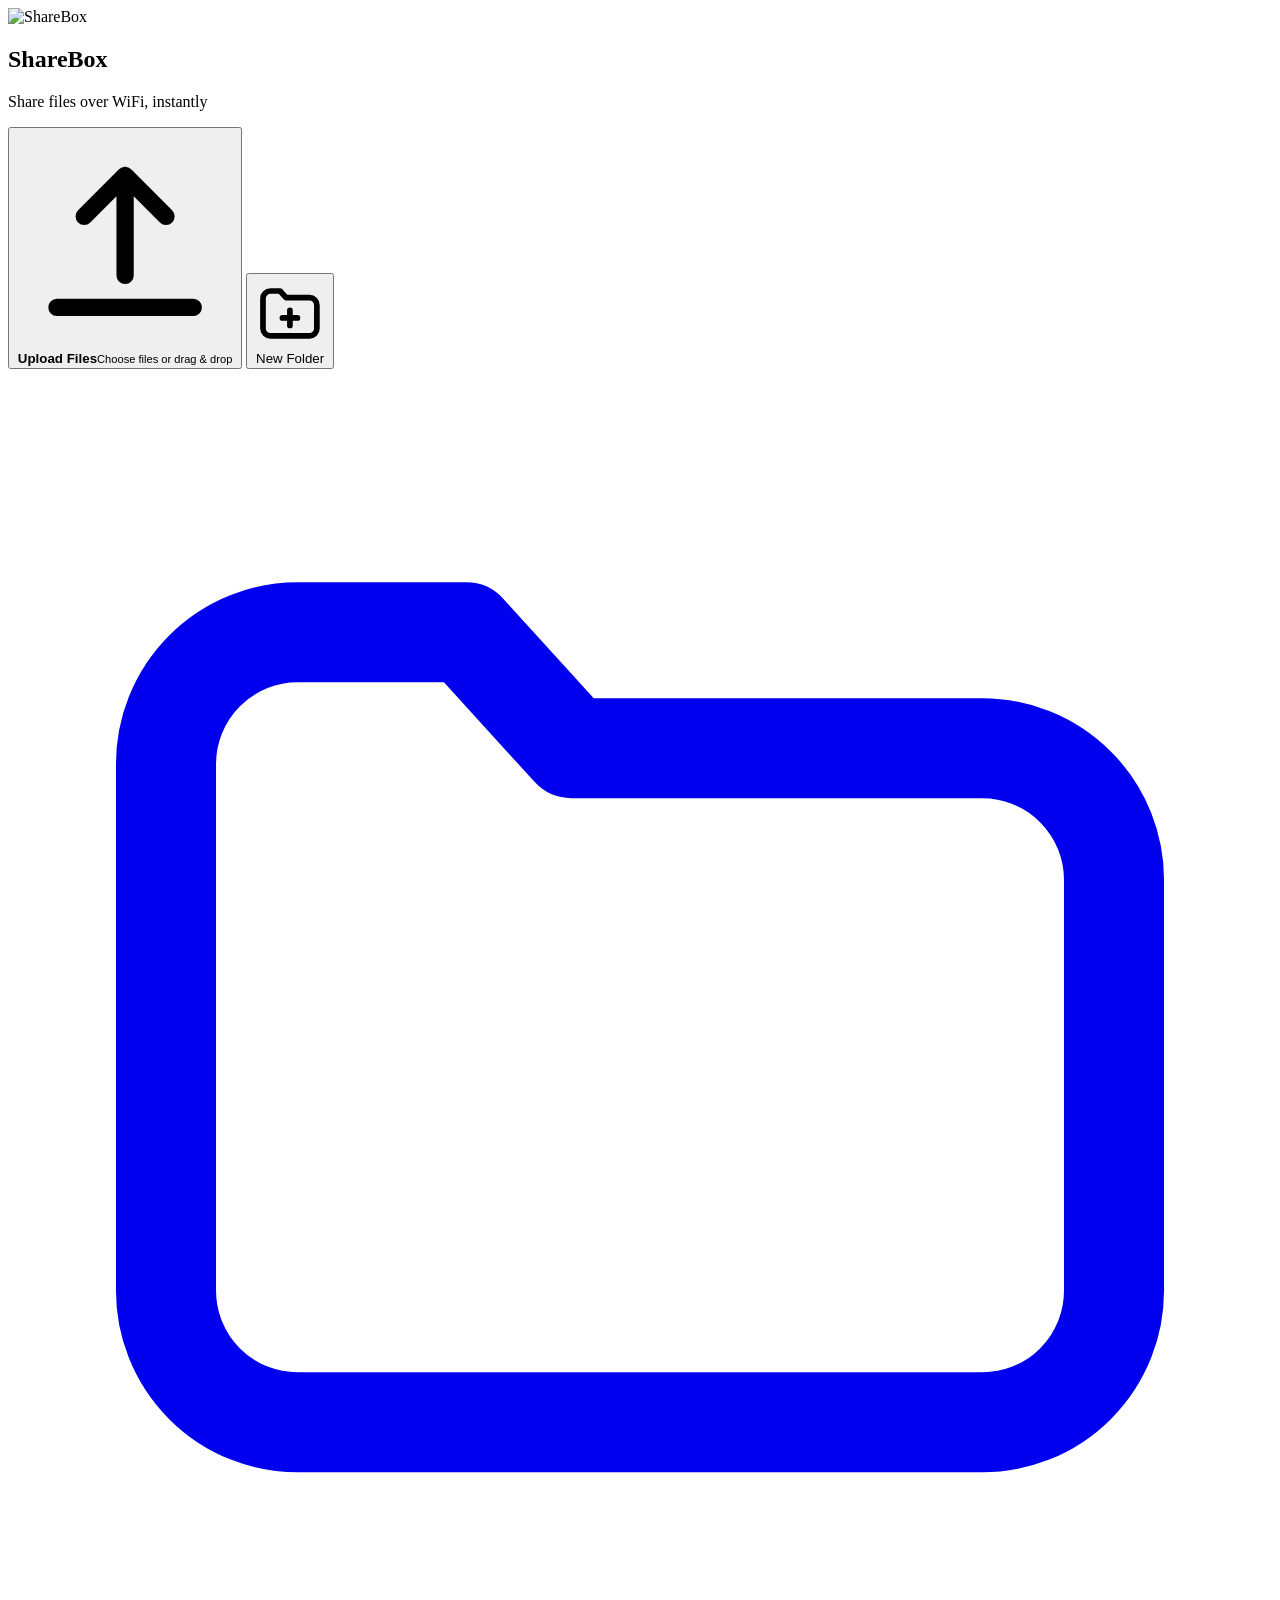
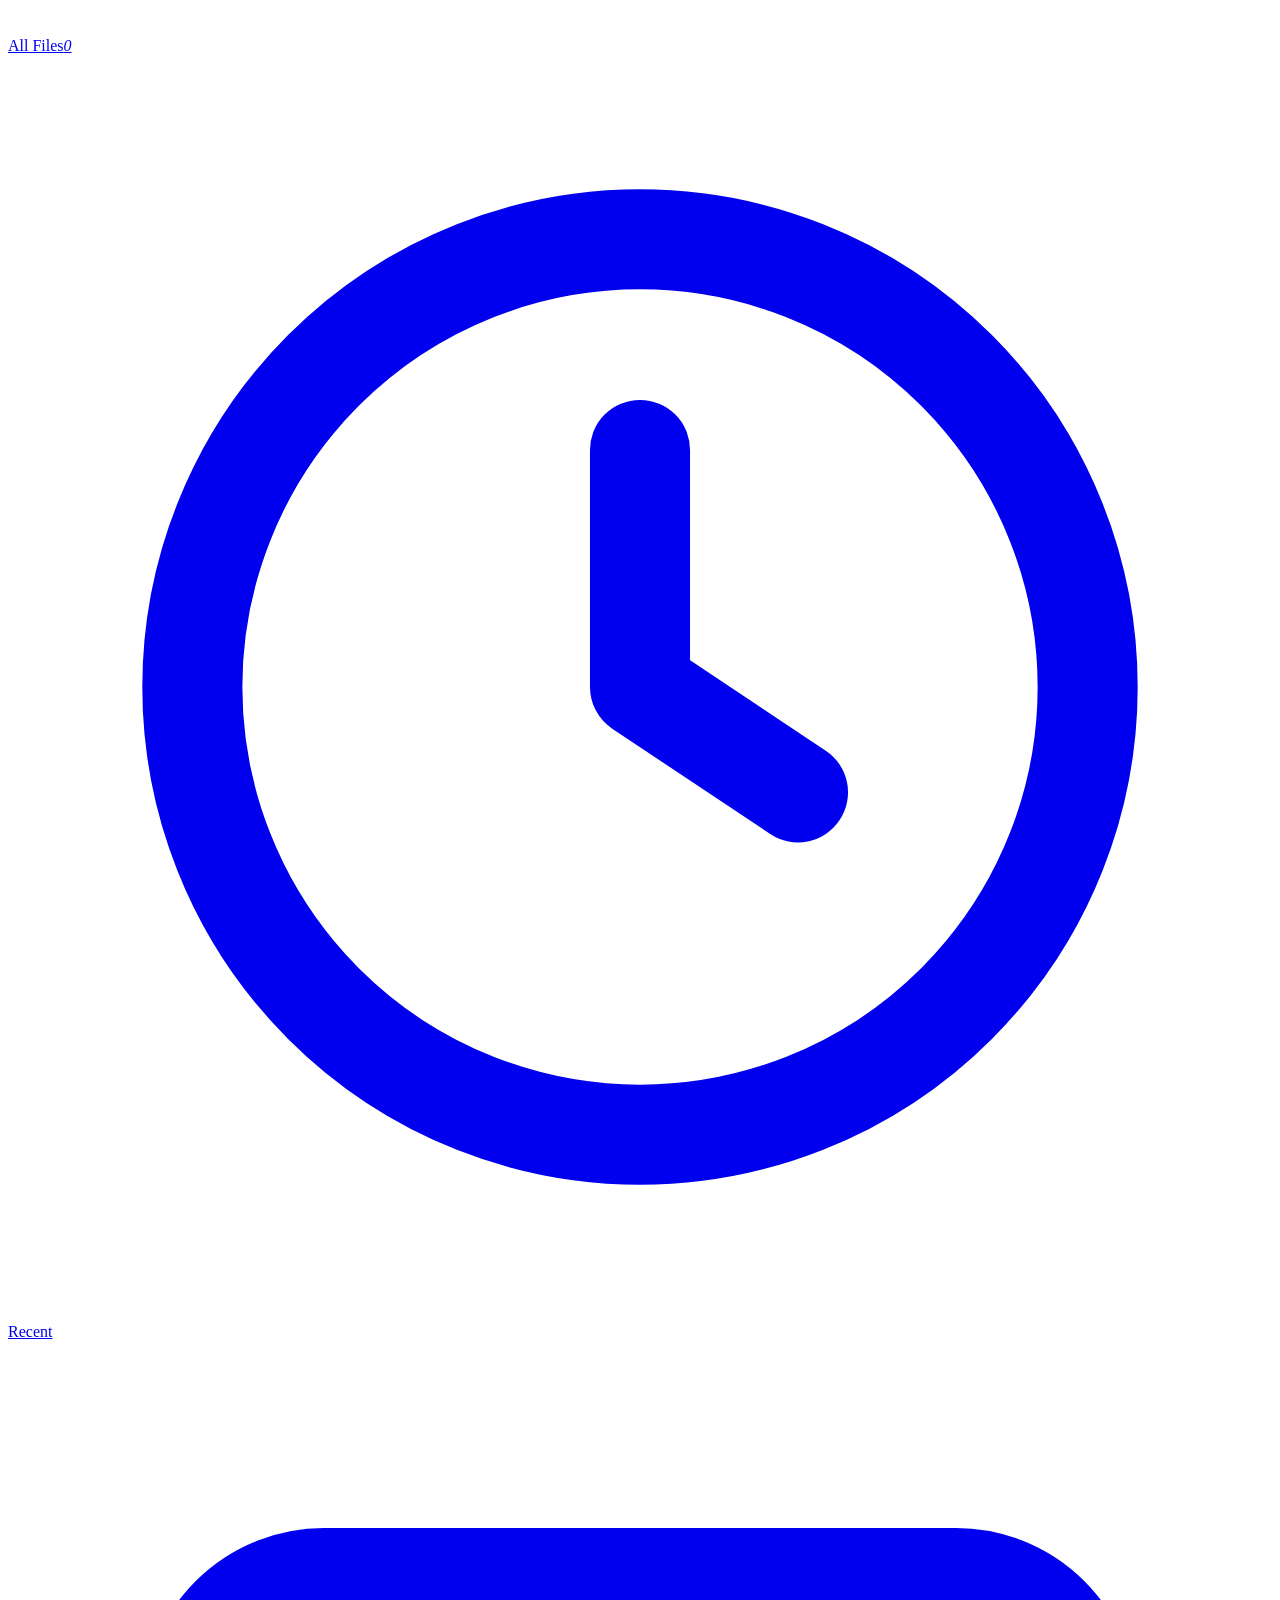
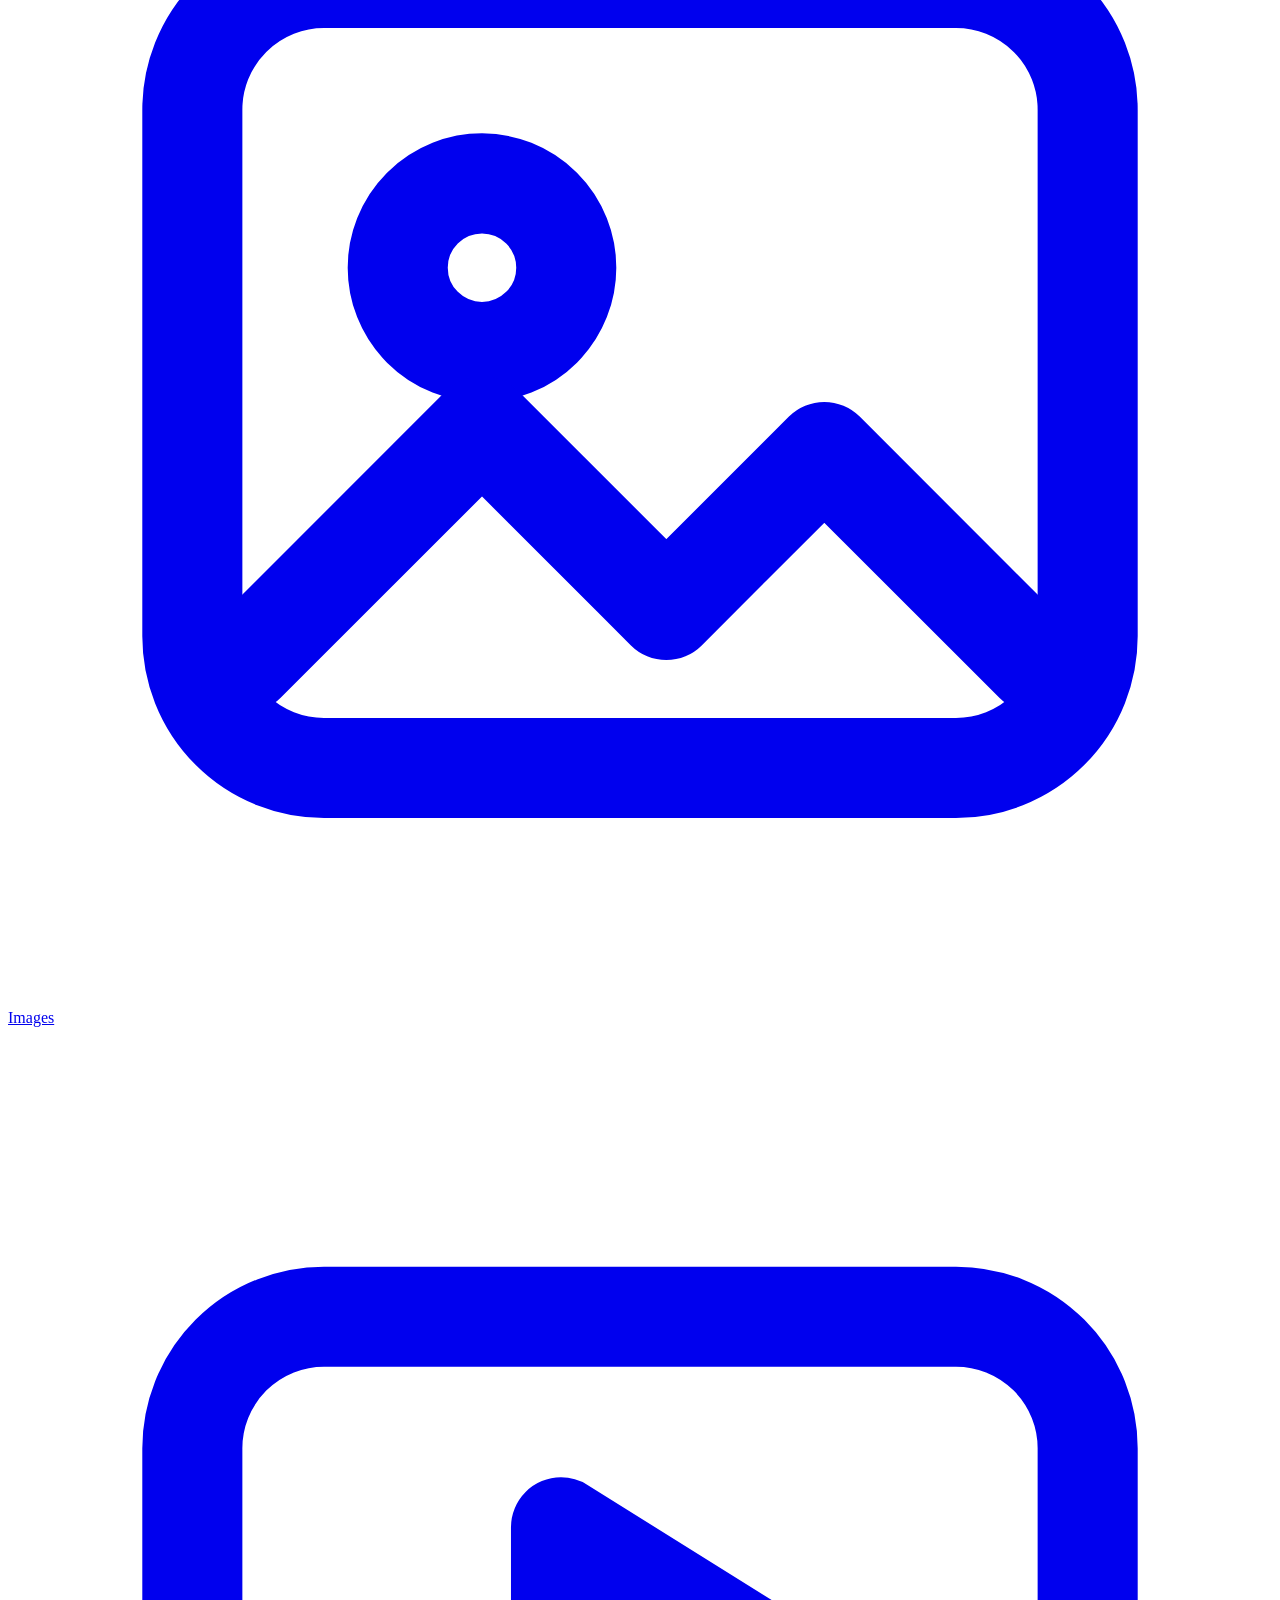
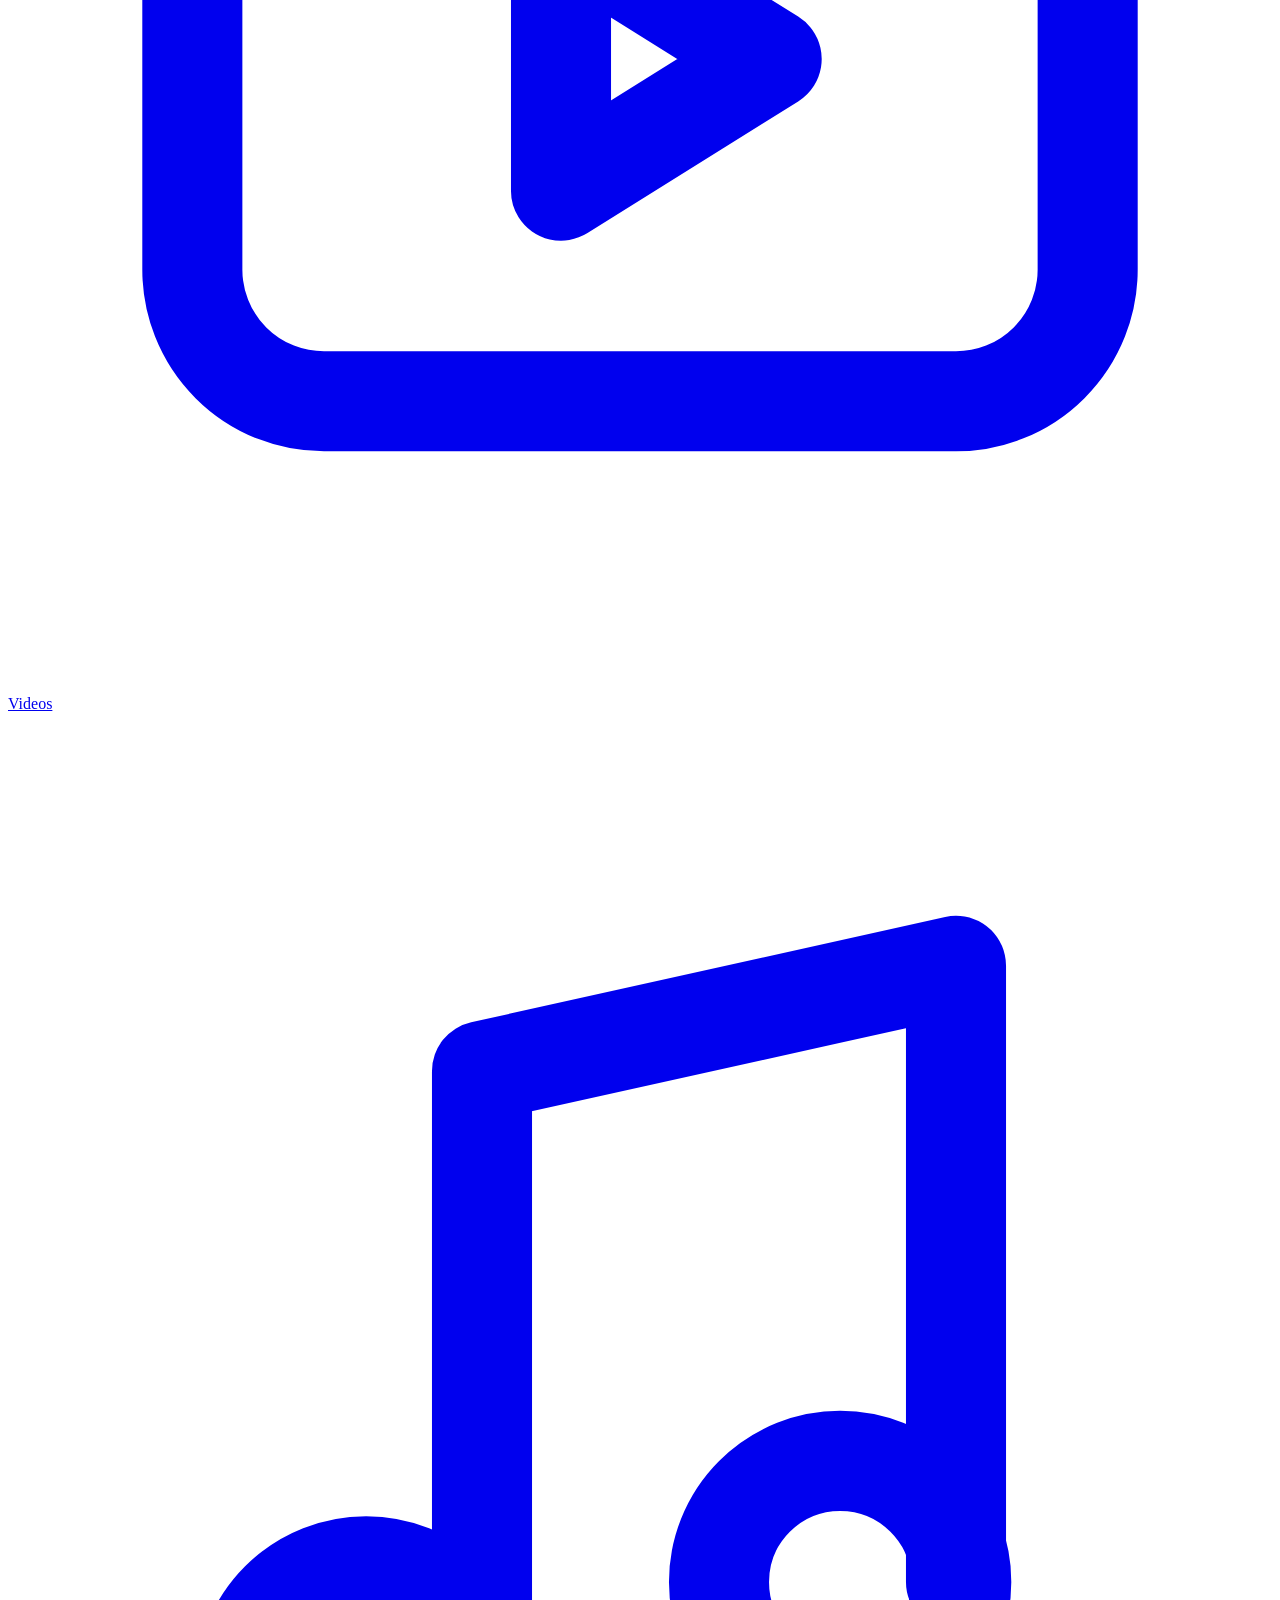
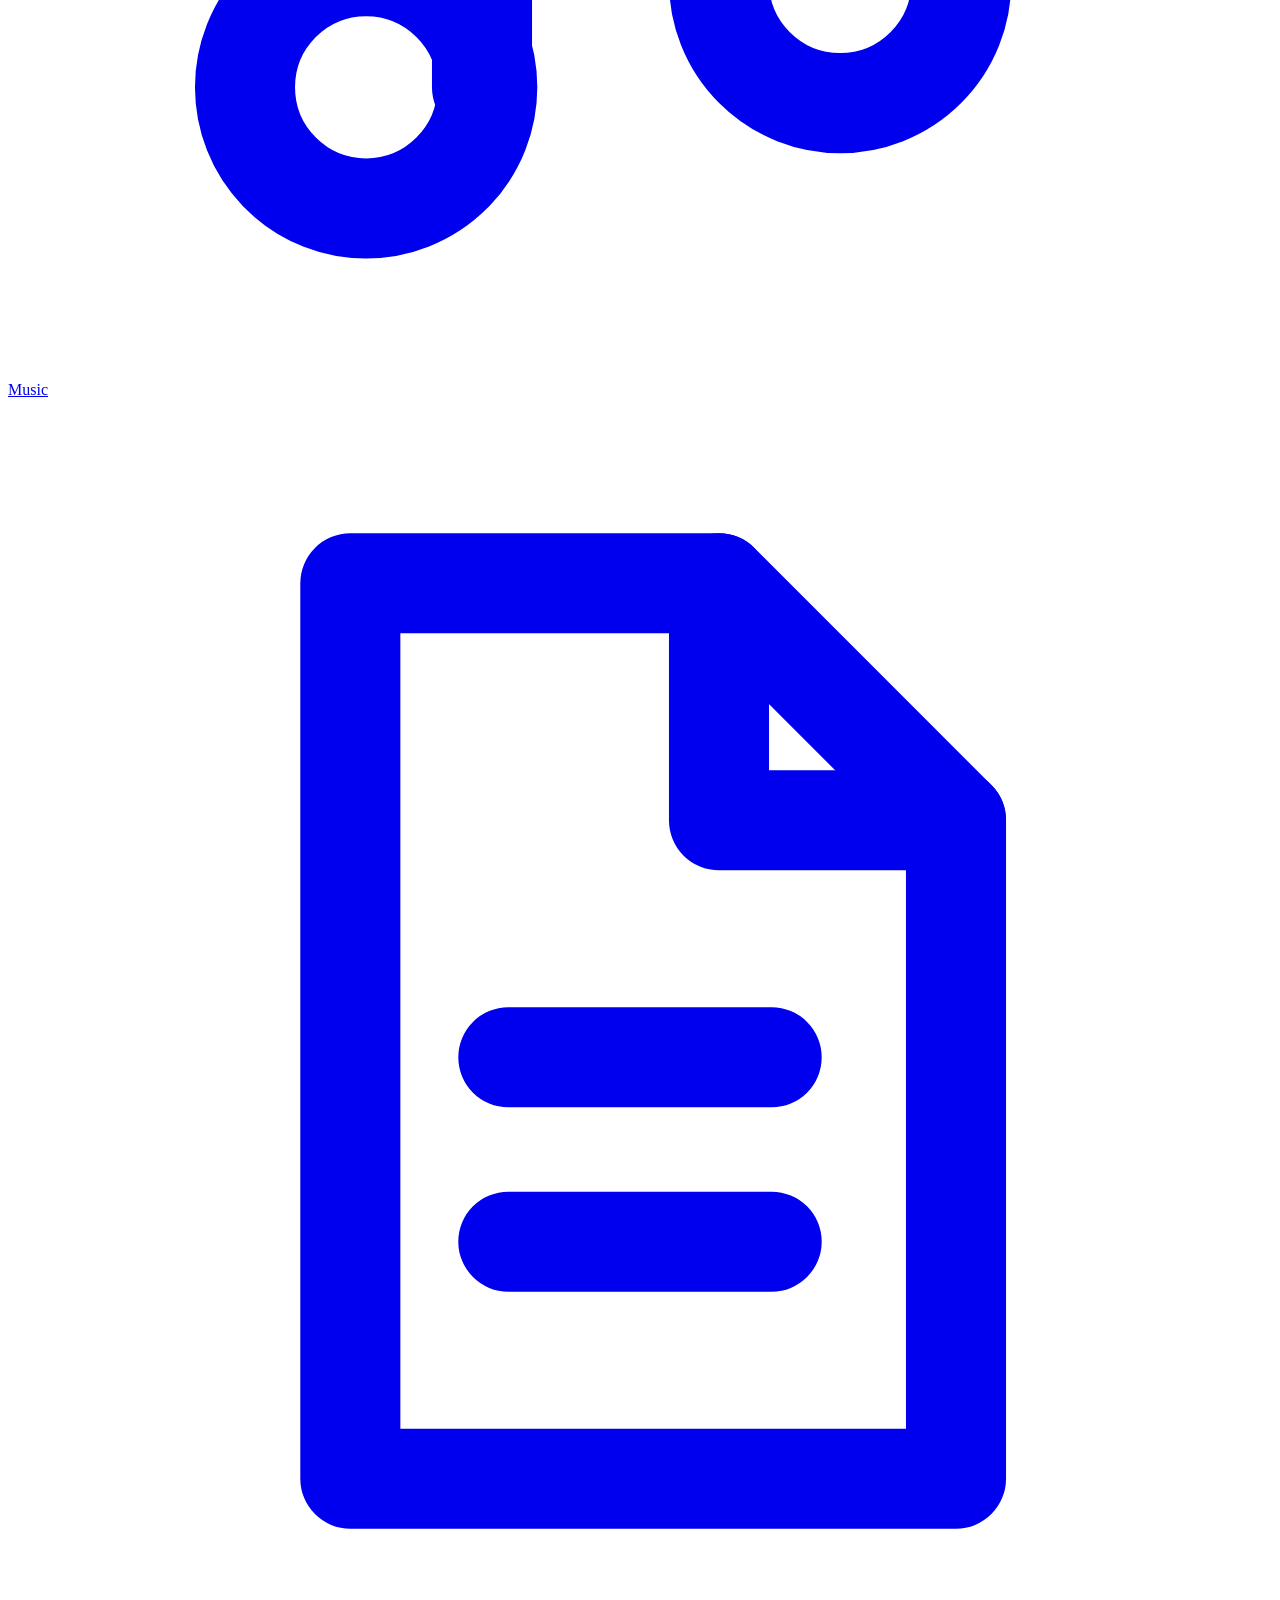
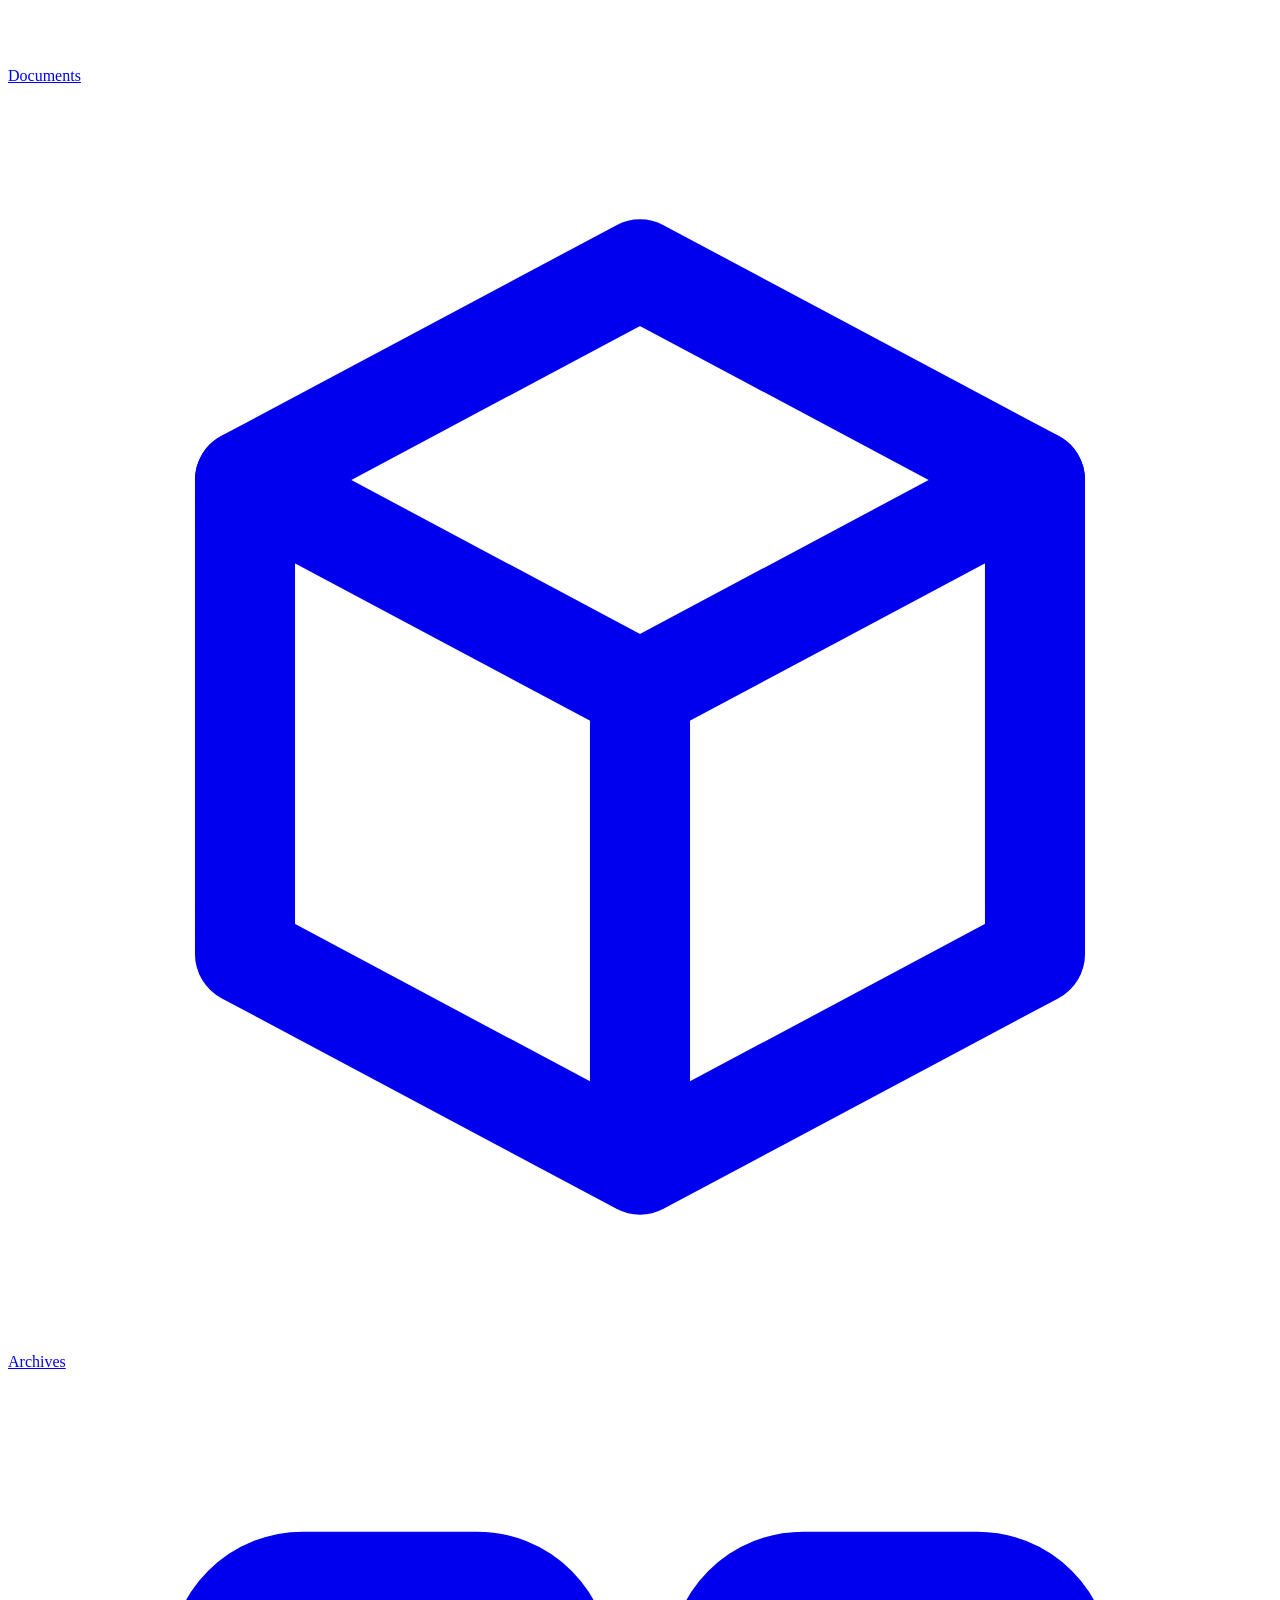
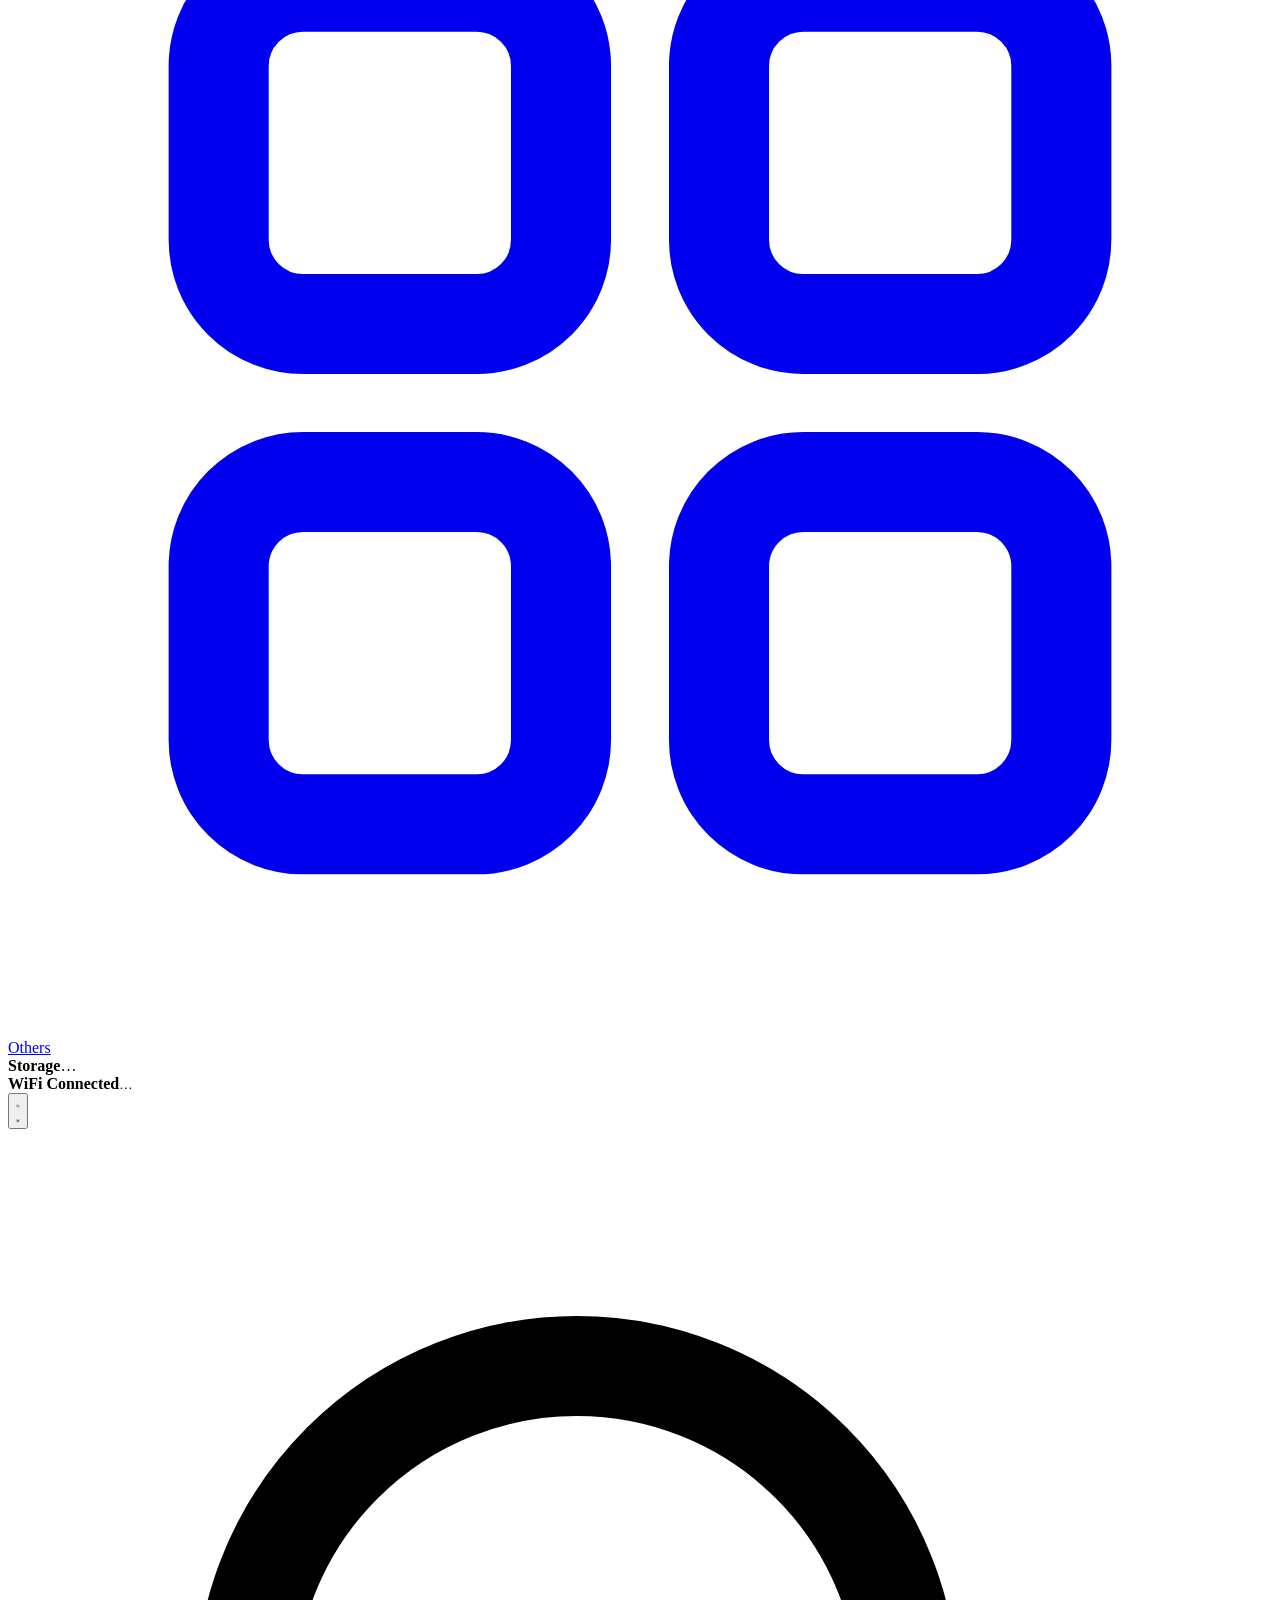
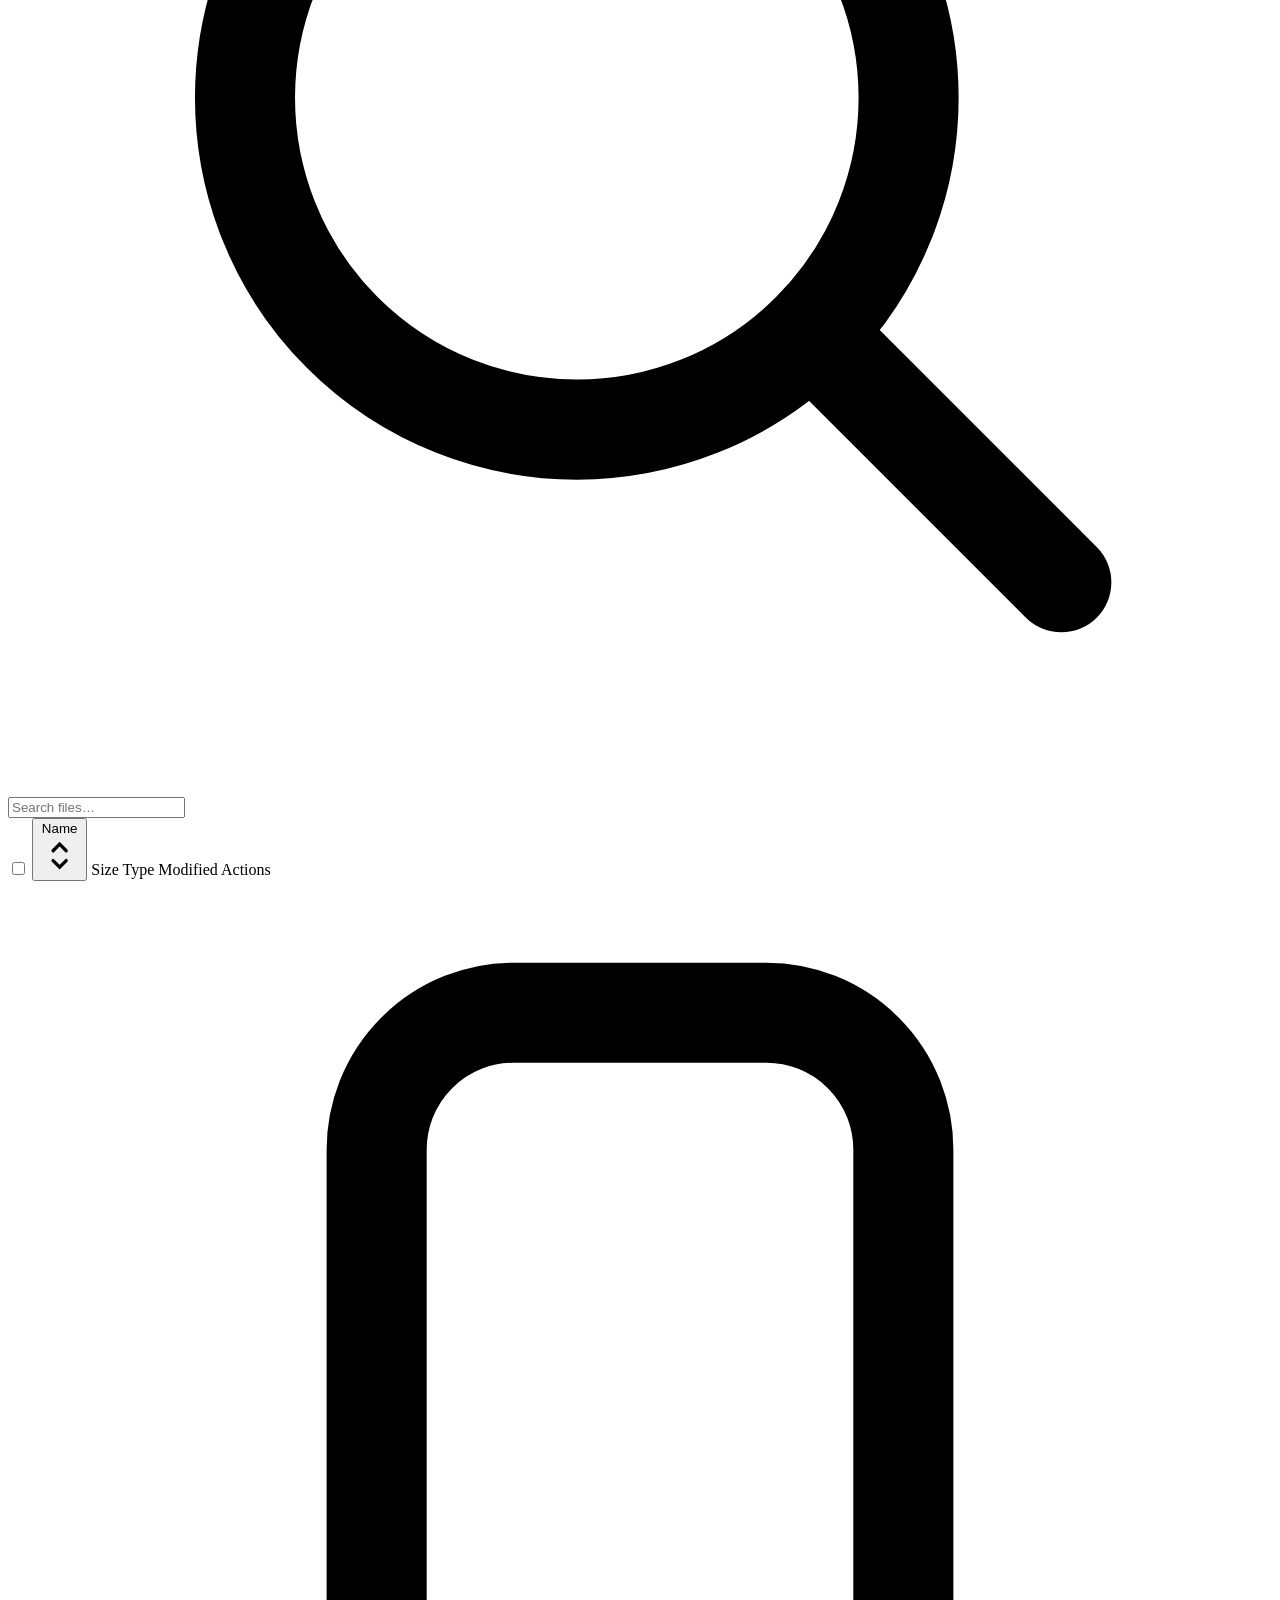
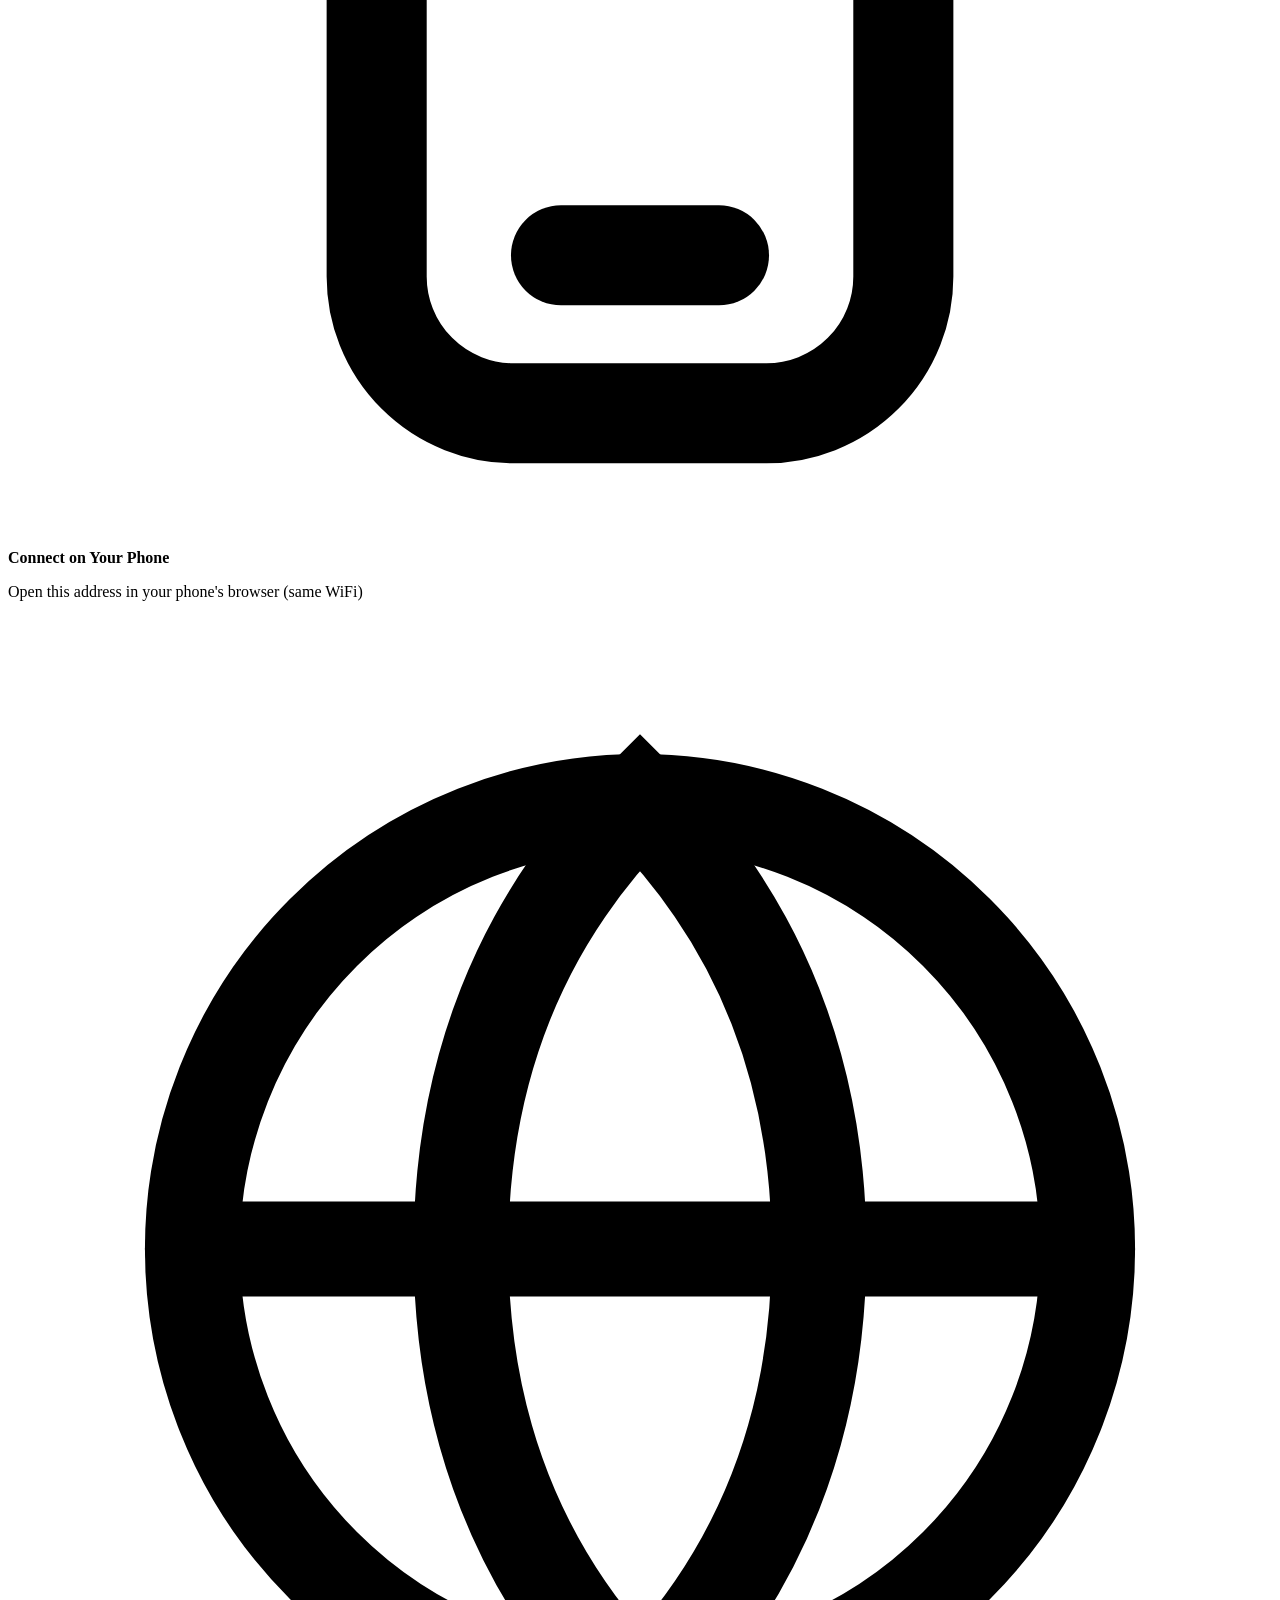
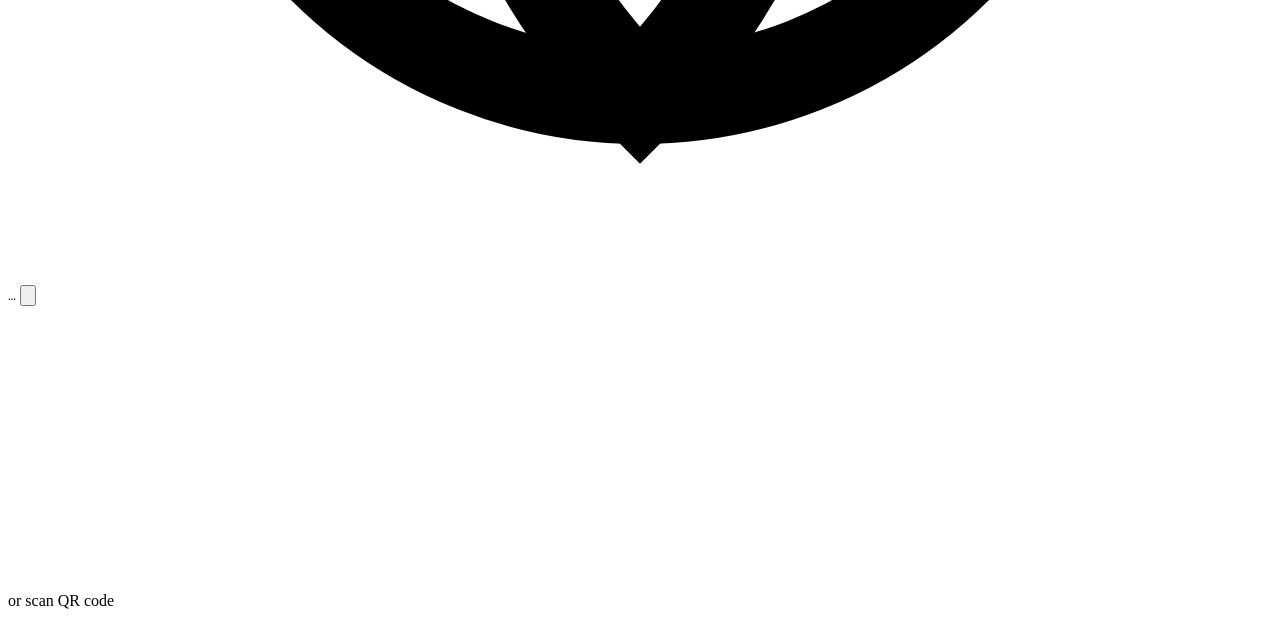
==== app/src/main/assets/web/index.html @ 20e407ed "ShareBox: LAN file transfer app for Android with a browser file manager Android app (Kotlin on the p" ====
<!doctype html>
<html lang="en">
<head>
<meta charset="utf-8">
<meta name="viewport" content="width=device-width, initial-scale=1, viewport-fit=cover">
<meta name="theme-color" content="#3B6BFF">
<link rel="icon" type="image/png" href="/icon.png">
<title>ShareBox</title>
<link rel="stylesheet" href="/style.css">
</head>
<body>
<div class="app">

  <!-- ============ SIDEBAR ============ -->
  <aside class="sidebar">
    <div class="brand">
      <span class="logo"><img src="/icon.png" alt="ShareBox"></span>
      <div class="brand-txt">
        <h1>ShareBox</h1>
        <p>Share files over WiFi, instantly</p>
      </div>
    </div>

    <div class="side-actions">
      <button class="upload-btn" id="btnUpload">
        <svg viewBox="0 0 24 24" fill="none" stroke="currentColor" stroke-width="1.9" stroke-linecap="round" stroke-linejoin="round">
          <path d="M12 16V5m0 0L7.5 9.5M12 5l4.5 4.5M4.5 19.5h15"/>
        </svg>
        <span class="utxt"><b>Upload Files</b><small>Choose files or drag &amp; drop</small></span>
      </button>

      <button class="ghost-btn" id="btnNewFolder">
        <svg viewBox="0 0 24 24" fill="none" stroke="currentColor" stroke-width="1.9" stroke-linecap="round" stroke-linejoin="round">
          <path d="M3 7.5A2.5 2.5 0 015.5 5h3.2l2 2.2h7.8A2.5 2.5 0 0121 9.7v7.8a2.5 2.5 0 01-2.5 2.5h-13A2.5 2.5 0 013 17.5z"/>
          <path d="M12 11.5v5m-2.5-2.5h5"/>
        </svg>
        New Folder
      </button>
    </div>

    <nav class="nav" id="nav">
      <a href="#" data-nav="all" class="active">
        <svg viewBox="0 0 24 24" fill="none" stroke="currentColor" stroke-width="1.9" stroke-linecap="round" stroke-linejoin="round"><path d="M3 7.5A2.5 2.5 0 015.5 5h3.2l2 2.2h7.8A2.5 2.5 0 0121 9.7v7.8a2.5 2.5 0 01-2.5 2.5h-13A2.5 2.5 0 013 17.5z"/></svg>
        <span>All Files</span><em id="cntAll">0</em>
      </a>
      <a href="#" data-nav="recent">
        <svg viewBox="0 0 24 24" fill="none" stroke="currentColor" stroke-width="1.9" stroke-linecap="round" stroke-linejoin="round"><circle cx="12" cy="12" r="8.5"/><path d="M12 7.5V12l3 2"/></svg>
        <span>Recent</span>
      </a>
      <a href="#" data-nav="images">
        <svg viewBox="0 0 24 24" fill="none" stroke="currentColor" stroke-width="1.9" stroke-linecap="round" stroke-linejoin="round"><rect x="3.5" y="4.5" width="17" height="15" rx="2.5"/><circle cx="9" cy="10" r="1.6"/><path d="M4.5 17.5l4.5-4.5 3.5 3.5 3-3 4 4"/></svg>
        <span>Images</span>
      </a>
      <a href="#" data-nav="videos">
        <svg viewBox="0 0 24 24" fill="none" stroke="currentColor" stroke-width="1.9" stroke-linecap="round" stroke-linejoin="round"><rect x="3.5" y="5.5" width="17" height="13" rx="2.5"/><path d="M10.5 9.5l4 2.5-4 2.5z"/></svg>
        <span>Videos</span>
      </a>
      <a href="#" data-nav="music">
        <svg viewBox="0 0 24 24" fill="none" stroke="currentColor" stroke-width="1.9" stroke-linecap="round" stroke-linejoin="round"><path d="M9 18.5V6.8l9-2v11.7"/><circle cx="6.8" cy="18.5" r="2.3"/><circle cx="15.8" cy="16.5" r="2.3"/></svg>
        <span>Music</span>
      </a>
      <a href="#" data-nav="documents">
        <svg viewBox="0 0 24 24" fill="none" stroke="currentColor" stroke-width="1.9" stroke-linecap="round" stroke-linejoin="round"><path d="M6.5 3.5h7L18 8v12.5H6.5z"/><path d="M13.5 3.5V8H18M9.5 12.5h5m-5 3.5h5"/></svg>
        <span>Documents</span>
      </a>
      <a href="#" data-nav="archives">
        <svg viewBox="0 0 24 24" fill="none" stroke="currentColor" stroke-width="1.9" stroke-linecap="round" stroke-linejoin="round"><path d="M4.5 7.5l7.5-4 7.5 4v9l-7.5 4-7.5-4z"/><path d="M4.5 7.5L12 11.5l7.5-4M12 11.5V20"/></svg>
        <span>Archives</span>
      </a>
      <a href="#" data-nav="others">
        <svg viewBox="0 0 24 24" fill="none" stroke="currentColor" stroke-width="1.9" stroke-linecap="round" stroke-linejoin="round"><rect x="4" y="4" width="6.5" height="6.5" rx="1.6"/><rect x="13.5" y="4" width="6.5" height="6.5" rx="1.6"/><rect x="4" y="13.5" width="6.5" height="6.5" rx="1.6"/><rect x="13.5" y="13.5" width="6.5" height="6.5" rx="1.6"/></svg>
        <span>Others</span>
      </a>
    </nav>

    <div class="storage-card">
      <div class="st-row"><b>Storage</b><span id="stFree">&hellip;</span></div>
      <div class="st-bar"><div class="st-fill" id="stFill"></div></div>
      <div class="st-row small"><span id="stUsed"></span><span id="stPct"></span></div>
    </div>
  </aside>

  <!-- ============ MAIN ============ -->
  <main class="main">
    <header class="topbar">
      <div class="status">
        <span class="dot"></span>
        <div><b>WiFi Connected</b><small id="hostText">&hellip;</small></div>
      </div>
      <button class="icon-btn" id="btnTheme" title="Toggle dark mode">
        <svg class="moon" viewBox="0 0 24 24" fill="none" stroke="currentColor" stroke-width="1.9" stroke-linecap="round" stroke-linejoin="round"><path d="M20.5 13.2A8.5 8.5 0 1110.8 3.5a7 7 0 009.7 9.7z"/></svg>
        <svg class="sun" viewBox="0 0 24 24" fill="none" stroke="currentColor" stroke-width="1.9" stroke-linecap="round" stroke-linejoin="round"><circle cx="12" cy="12" r="4.2"/><path d="M12 2.8v2.4M12 18.8v2.4M2.8 12h2.4M18.8 12h2.4M5.5 5.5l1.7 1.7M16.8 16.8l1.7 1.7M18.5 5.5l-1.7 1.7M7.2 16.8l-1.7 1.7"/></svg>
      </button>
    </header>

    <div class="listbar">
      <nav class="crumbs" id="crumbs"></nav>
      <label class="search">
        <svg viewBox="0 0 24 24" fill="none" stroke="currentColor" stroke-width="1.9" stroke-linecap="round"><circle cx="10.8" cy="10.8" r="6.3"/><path d="M15.5 15.5L20 20"/></svg>
        <input id="search" placeholder="Search files&hellip;" autocomplete="off" spellcheck="false">
      </label>
    </div>
    <div class="loadbar" id="loadbar" hidden></div>

    <div class="table">
      <div class="thead">
        <label class="check"><input type="checkbox" id="selAll"></label>
        <button class="sortbtn" id="sortName">Name
          <svg viewBox="0 0 24 24" fill="none" stroke="currentColor" stroke-width="2" stroke-linecap="round"><path d="M8 9l4-4 4 4M16 15l-4 4-4-4"/></svg>
        </button>
        <span>Size</span>
        <span>Type</span>
        <span>Modified</span>
        <span>Actions</span>
      </div>
      <div id="rows" class="rows"></div>
      <div class="empty" id="empty" hidden>This folder is empty</div>
    </div>

    <div class="selbar" id="selbar" hidden>
      <span id="selCount">0 selected</span>
      <button class="btn" id="btnDownloadSel">Download</button>
      <button class="btn danger" id="btnDeleteSel">Delete</button>
      <button class="btn" id="btnClearSel">Clear</button>
    </div>
  </main>

  <!-- ============ RIGHT ============ -->
  <aside class="rightbar">
    <div class="card connect">
      <div class="c-head">
        <span class="c-ico">
          <svg viewBox="0 0 24 24" fill="none" stroke="currentColor" stroke-width="1.9" stroke-linecap="round" stroke-linejoin="round"><rect x="7" y="2.5" width="10" height="19" rx="2.6"/><path d="M10.5 18.5h3"/></svg>
        </span>
        <div>
          <b>Connect on Your Phone</b>
          <p>Open this address in your phone's browser (same WiFi)</p>
        </div>
      </div>
      <div class="urlbox">
        <svg viewBox="0 0 24 24" fill="none" stroke="currentColor" stroke-width="1.8" stroke-linecap="round"><circle cx="12" cy="12" r="8.5"/><path d="M3.5 12h17M12 3.5c2.3 2.3 3.4 5.2 3.4 8.5S14.3 18.2 12 20.5c-2.3-2.3-3.4-5.2-3.4-8.5S9.7 5.8 12 3.5z"/></svg>
        <code id="urlText">&hellip;</code>
        <button class="icon-btn small" id="btnCopy" title="Copy address">
          <svg viewBox="0 0 24 24" fill="none" stroke="currentColor" stroke-width="1.8" stroke-linecap="round" stroke-linejoin="round"><rect x="8.5" y="8.5" width="11" height="11" rx="2.2"/><path d="M15.5 5.5v-1a2 2 0 00-2-2h-9a2 2 0 00-2 2v9a2 2 0 002 2h1"/></svg>
        </button>
      </div>
      <div class="qrwrap">
        <span>or scan QR code</span>
        <img id="qrImg" alt="QR code to open this address on another device" width="300" height="300"
             src="[data-uri]">
      </div>
    </div>
  </aside>
</div>

<!-- transfer panel -->
<div id="progress" class="progress"></div>

<!-- drag & drop hint (muncul hanya saat men-drag file) -->
<div id="dropHint" class="drop-hint" hidden>
  <div class="drop-hint-inner">
    <svg viewBox="0 0 24 24" fill="none" stroke="currentColor" stroke-width="1.7" stroke-linecap="round" stroke-linejoin="round">
      <path d="M7 17.5a4 4 0 01-.6-7.95A5.5 5.5 0 0117.2 8.6 3.8 3.8 0 0117 16h-1.2"/>
      <path d="M12 20v-7m0 0l-3 3m3-3l3 3"/>
    </svg>
    <b>Drop files to upload</b>
  </div>
</div>

<!-- preview -->
<div id="preview" class="preview" hidden>
  <div class="preview-head">
    <span id="previewName"></span>
    <div class="pv-tools">
      <span class="pv-group" id="pvNav" hidden>
        <button class="pbtn" id="pvPrev" title="Previous (←)">
          <svg viewBox="0 0 24 24" fill="none" stroke="currentColor" stroke-width="1.9" stroke-linecap="round" stroke-linejoin="round"><path d="M14.5 6l-6 6 6 6"/></svg>
        </button>
        <span class="pv-count" id="pvCount">1 / 1</span>
        <button class="pbtn" id="pvNext" title="Next (→)">
          <svg viewBox="0 0 24 24" fill="none" stroke="currentColor" stroke-width="1.9" stroke-linecap="round" stroke-linejoin="round"><path d="M9.5 6l6 6-6 6"/></svg>
        </button>
      </span>
      <span class="pv-group" id="pvZoom" hidden>
        <button class="pbtn" id="pvZoomOut" title="Zoom out (−)">
          <svg viewBox="0 0 24 24" fill="none" stroke="currentColor" stroke-width="1.9" stroke-linecap="round"><path d="M6 12h12"/></svg>
        </button>
        <span class="pv-count" id="pvZoomLabel">100%</span>
        <button class="pbtn" id="pvZoomIn" title="Zoom in (+)">
          <svg viewBox="0 0 24 24" fill="none" stroke="currentColor" stroke-width="1.9" stroke-linecap="round"><path d="M12 6v12M6 12h12"/></svg>
        </button>
        <button class="pbtn" id="pvZoomReset" title="Reset zoom (0)">
          <svg viewBox="0 0 24 24" fill="none" stroke="currentColor" stroke-width="1.8" stroke-linecap="round" stroke-linejoin="round"><path d="M20 12a8 8 0 11-2.4-5.7"/><path d="M20 4.6V10h-5.4"/></svg>
        </button>
      </span>
      <button class="btn" id="previewClose">Close</button>
    </div>
  </div>
  <div class="preview-body" id="previewBody"></div>
  <div class="pv-loading" id="pvLoading" hidden><span class="spin"></span></div>
  <button class="pv-download" id="pvDownload" title="Save this file to your device">
    <svg viewBox="0 0 24 24" fill="none" stroke="currentColor" stroke-width="1.8" stroke-linecap="round" stroke-linejoin="round">
      <path d="M12 4.5v10m0 0l-4-4m4 4l4-4M5 19.5h14"/>
    </svg>
    <span id="pvDlLabel">Download</span>
  </button>
  <button class="pv-float prev" id="pvPrevFloat" hidden title="Previous">
    <svg viewBox="0 0 24 24" fill="none" stroke="currentColor" stroke-width="1.8" stroke-linecap="round" stroke-linejoin="round"><path d="M15 5l-7 7 7 7"/></svg>
  </button>
  <button class="pv-float next" id="pvNextFloat" hidden title="Next">
    <svg viewBox="0 0 24 24" fill="none" stroke="currentColor" stroke-width="1.8" stroke-linecap="round" stroke-linejoin="round"><path d="M9 5l7 7-7 7"/></svg>
  </button>
</div>

<!-- prompt dialog -->
<div class="dialog-backdrop" id="dlgBackdrop" hidden>
  <div class="dialog" role="dialog" aria-modal="true" aria-labelledby="dlgTitle">
    <h2 id="dlgTitle">Title</h2>
    <input id="dlgInput" type="text" autocomplete="off">
    <div class="dialog-actions">
      <button class="btn" id="dlgCancel">Cancel</button>
      <button class="btn primary" id="dlgOk">OK</button>
    </div>
  </div>
</div>

<input type="file" id="fileInput" multiple hidden>
<script src="/app.js"></script>
</body>
</html>
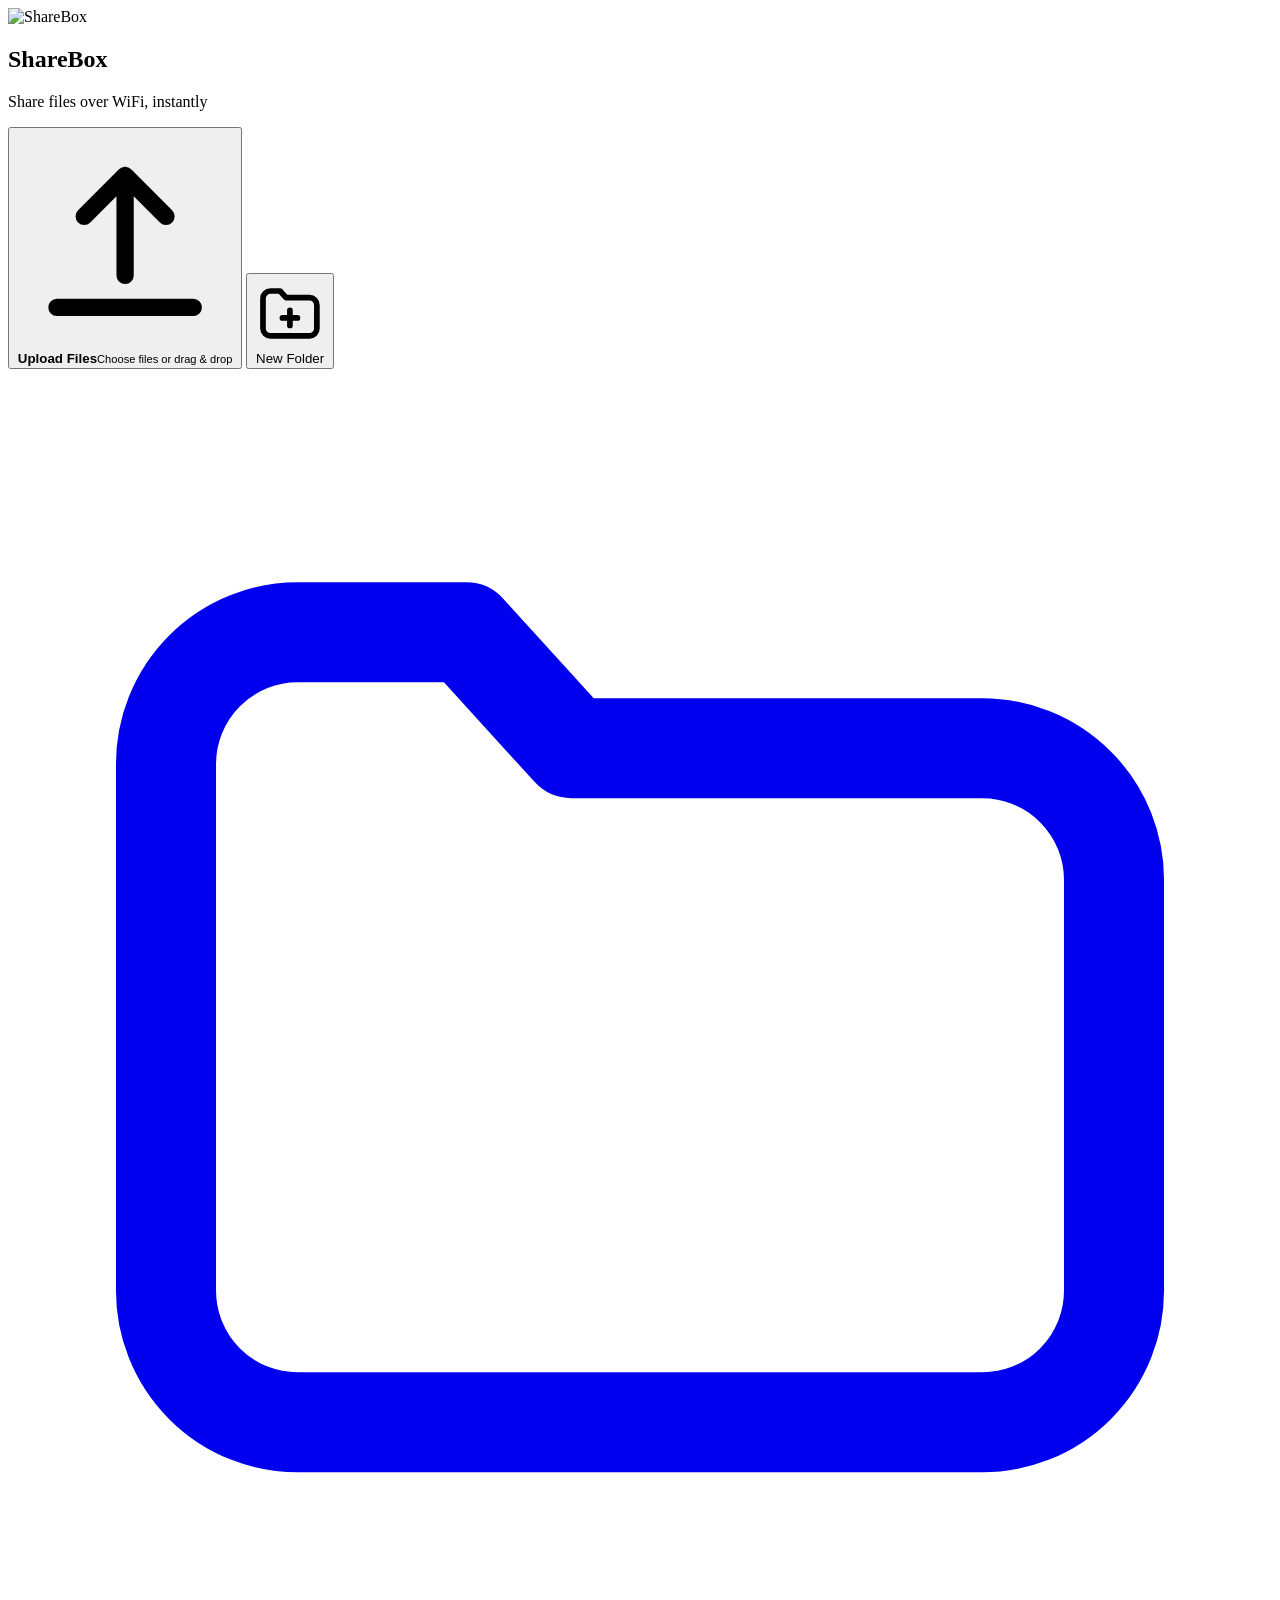
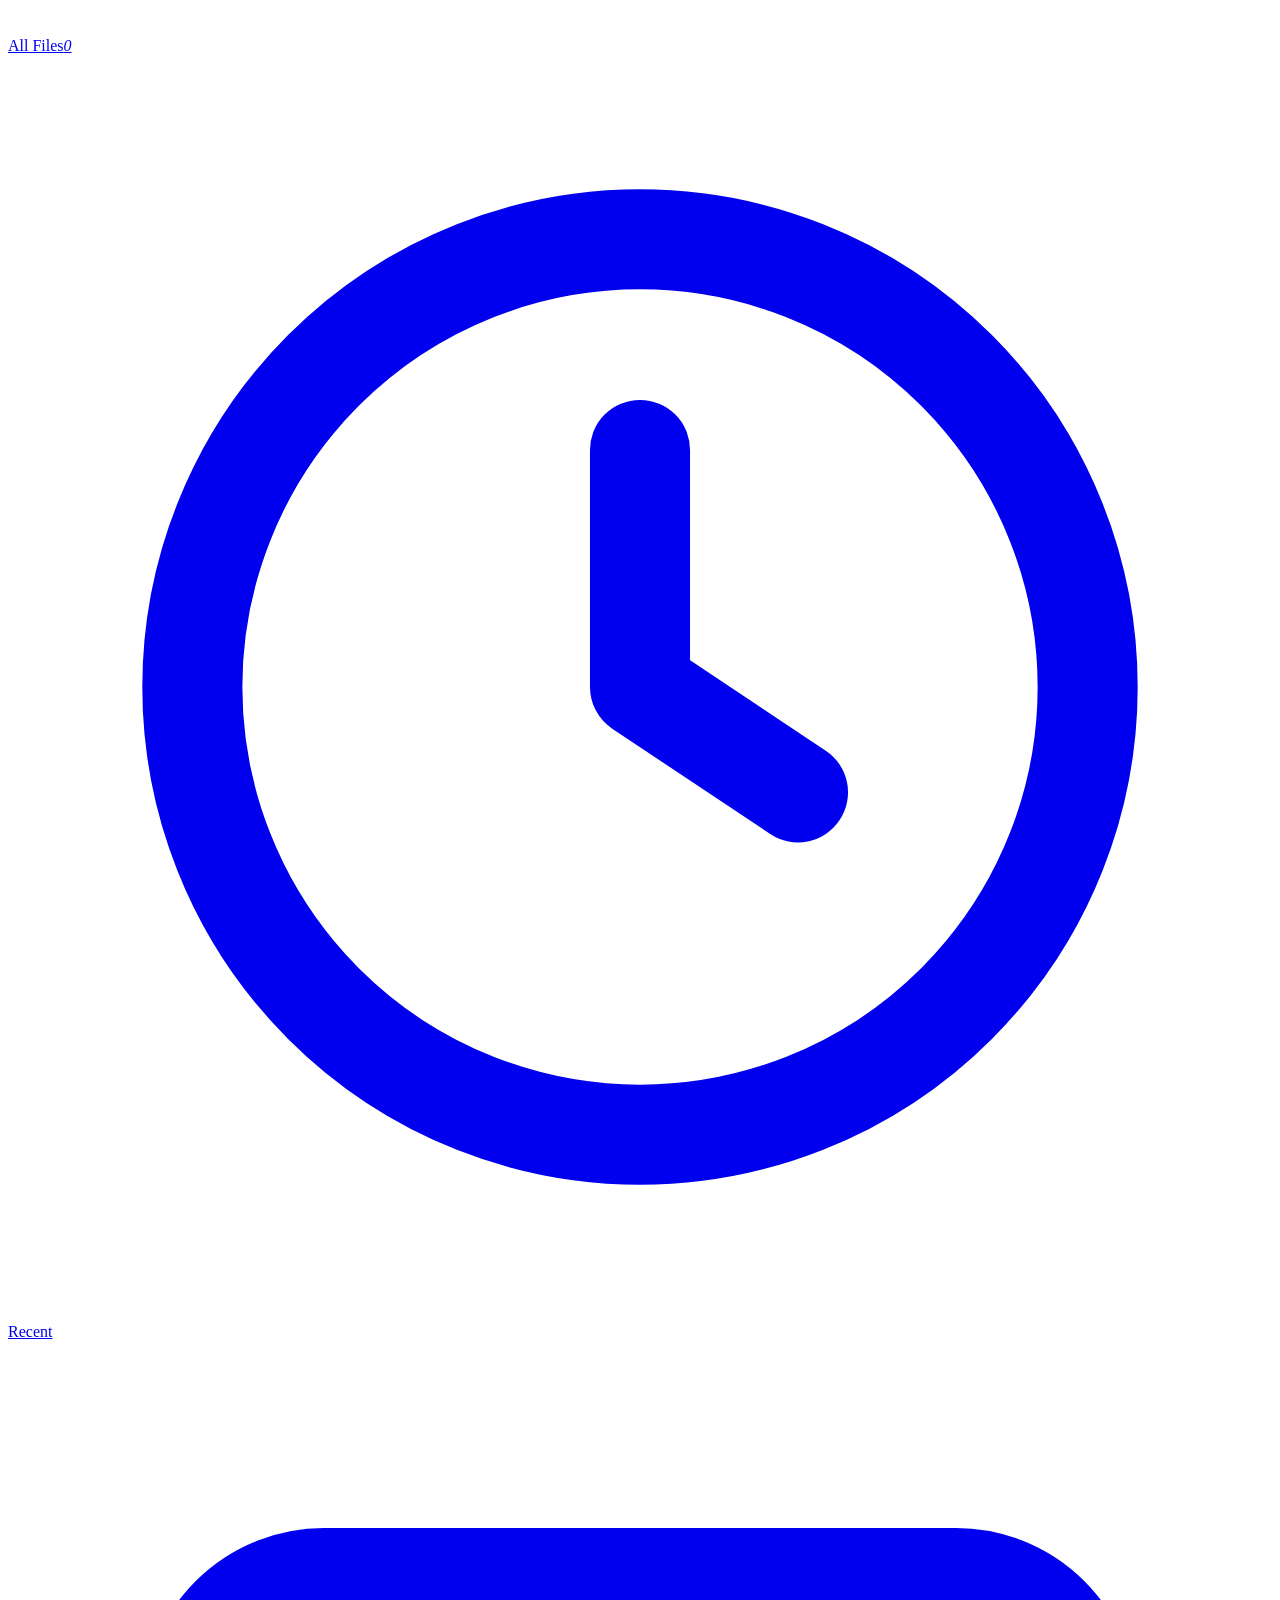
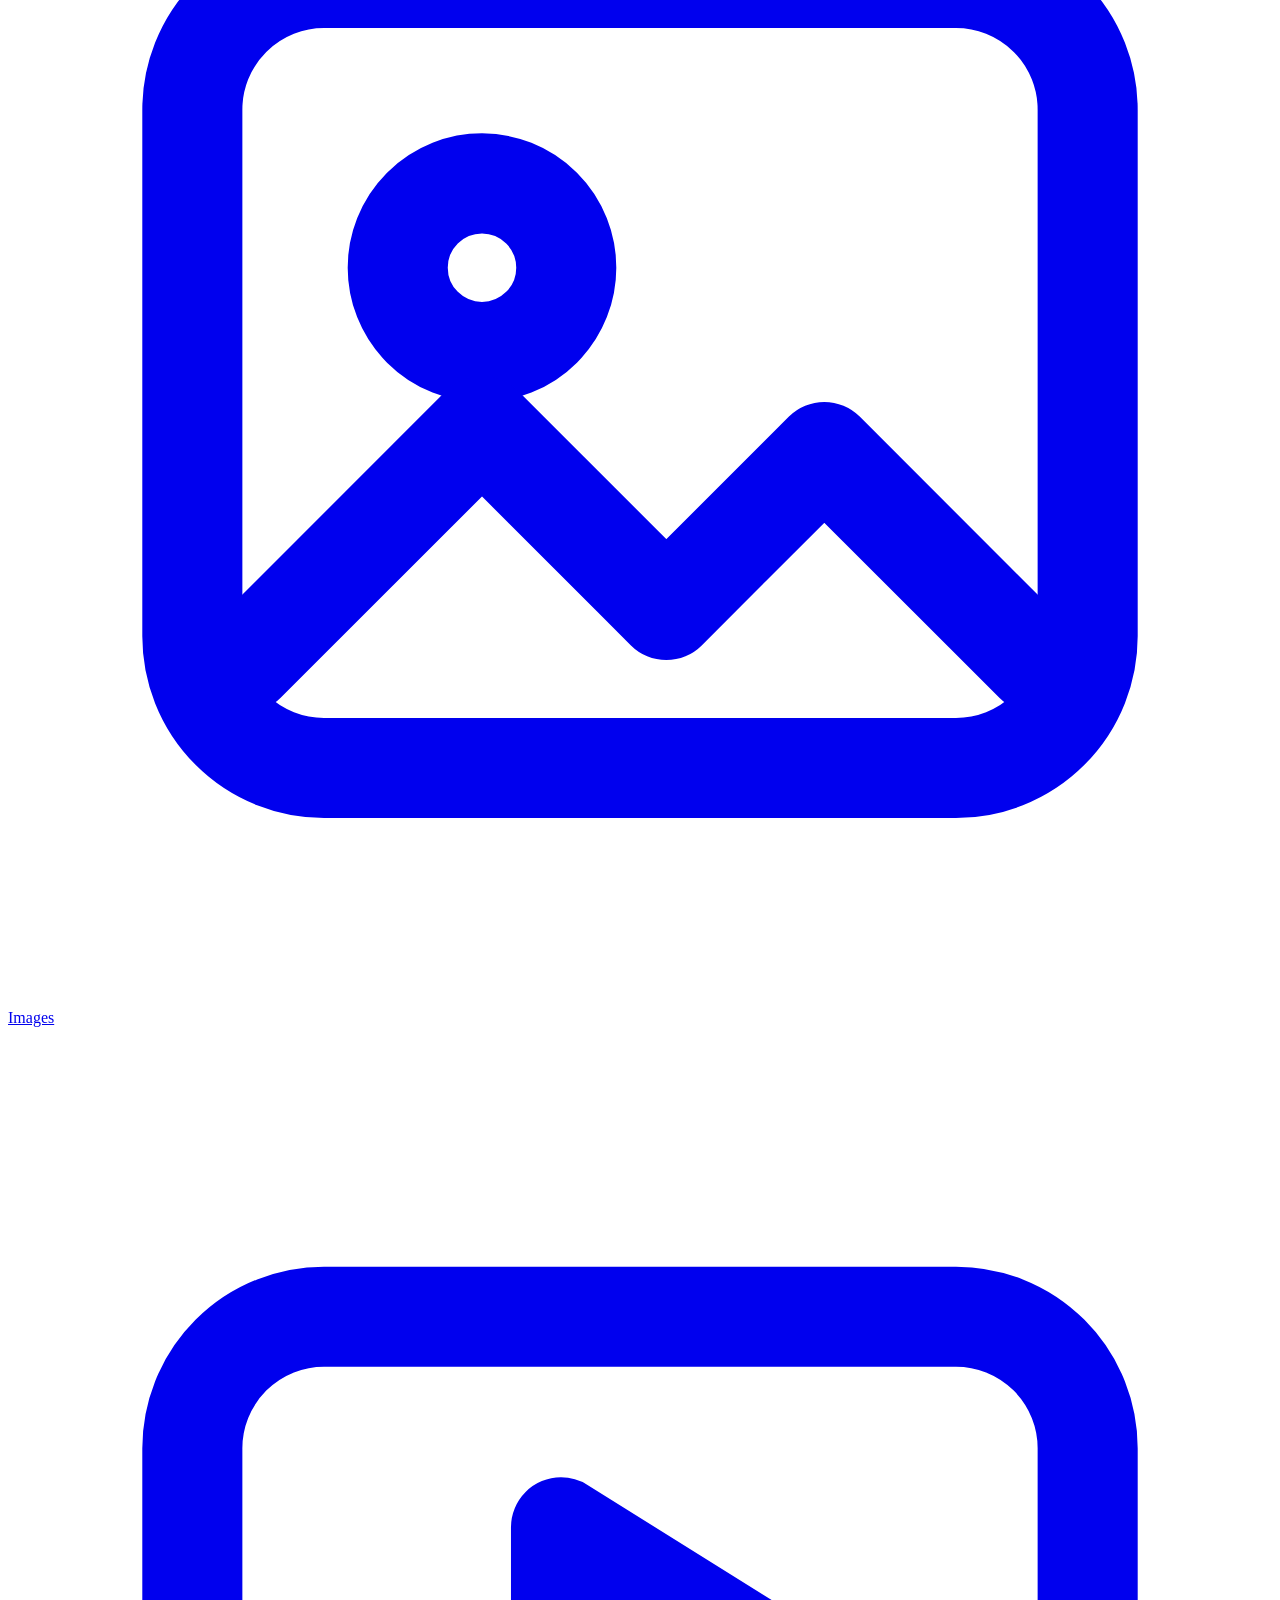
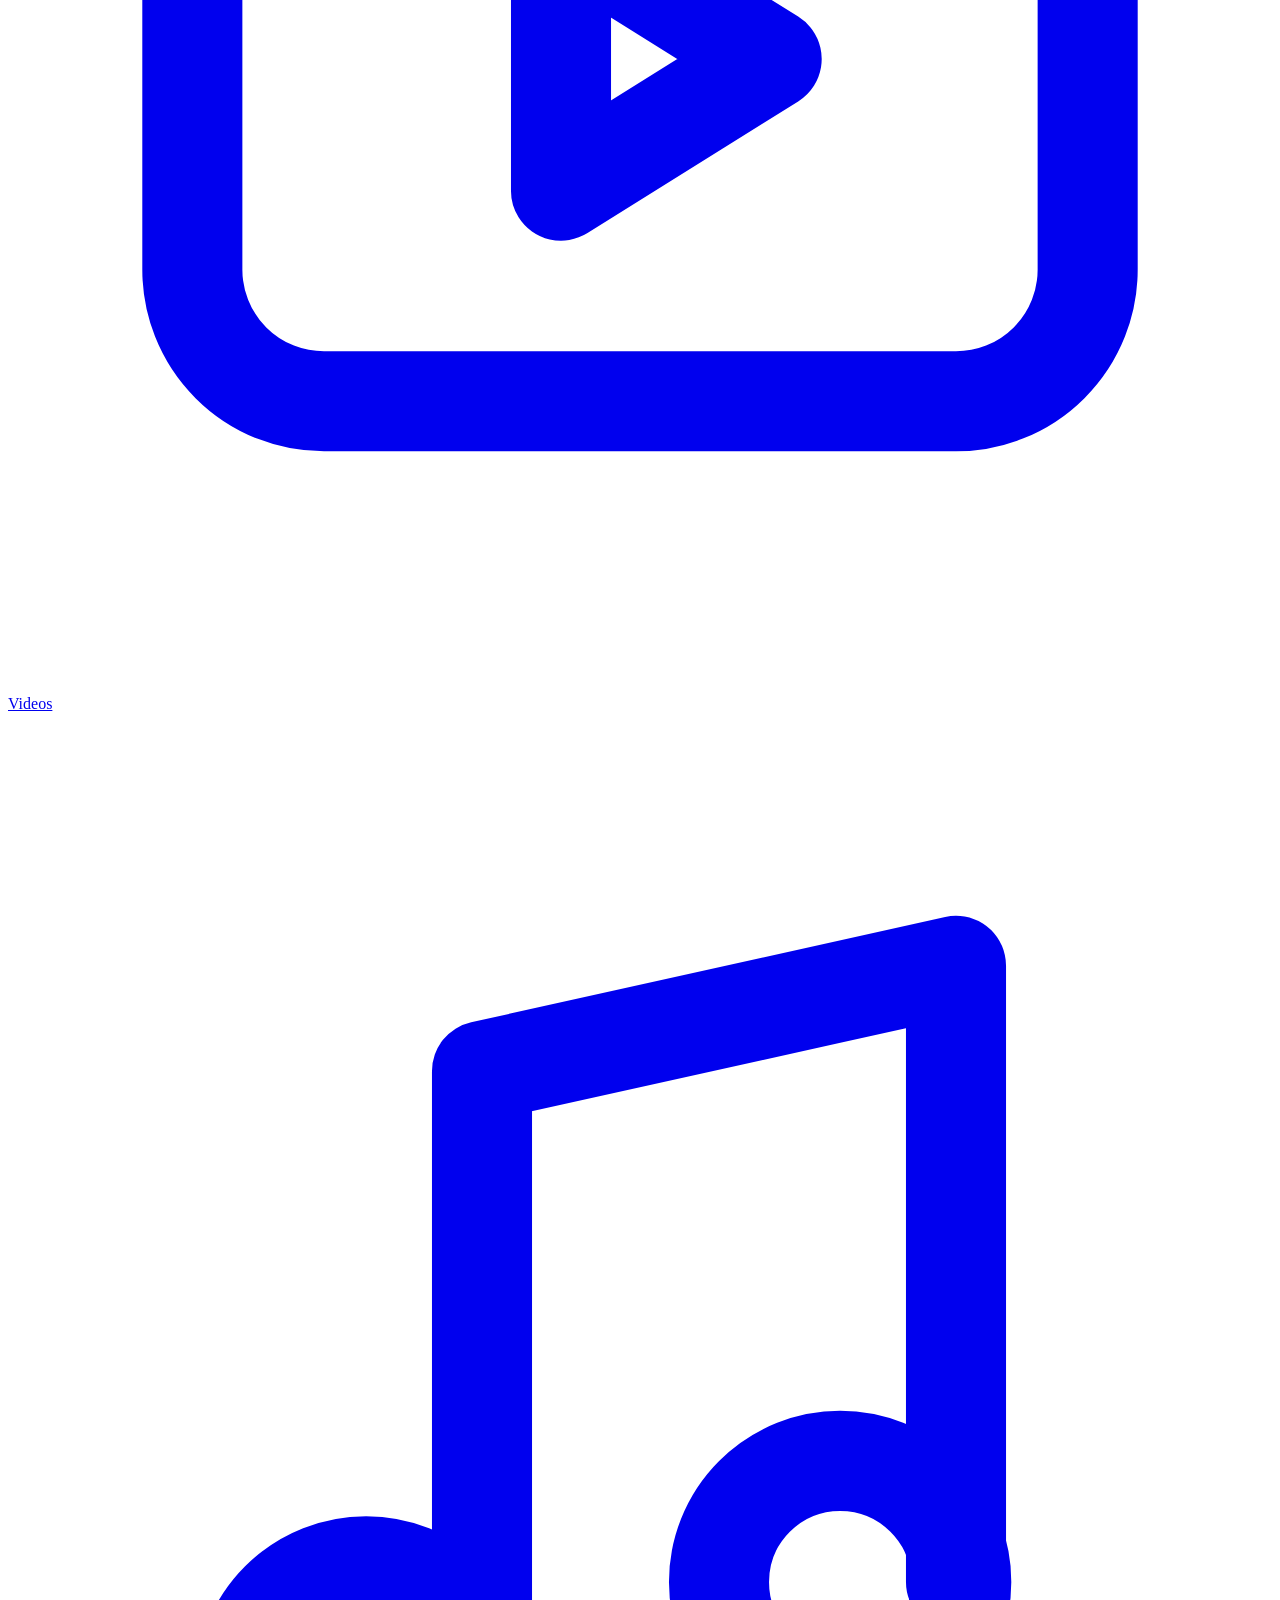
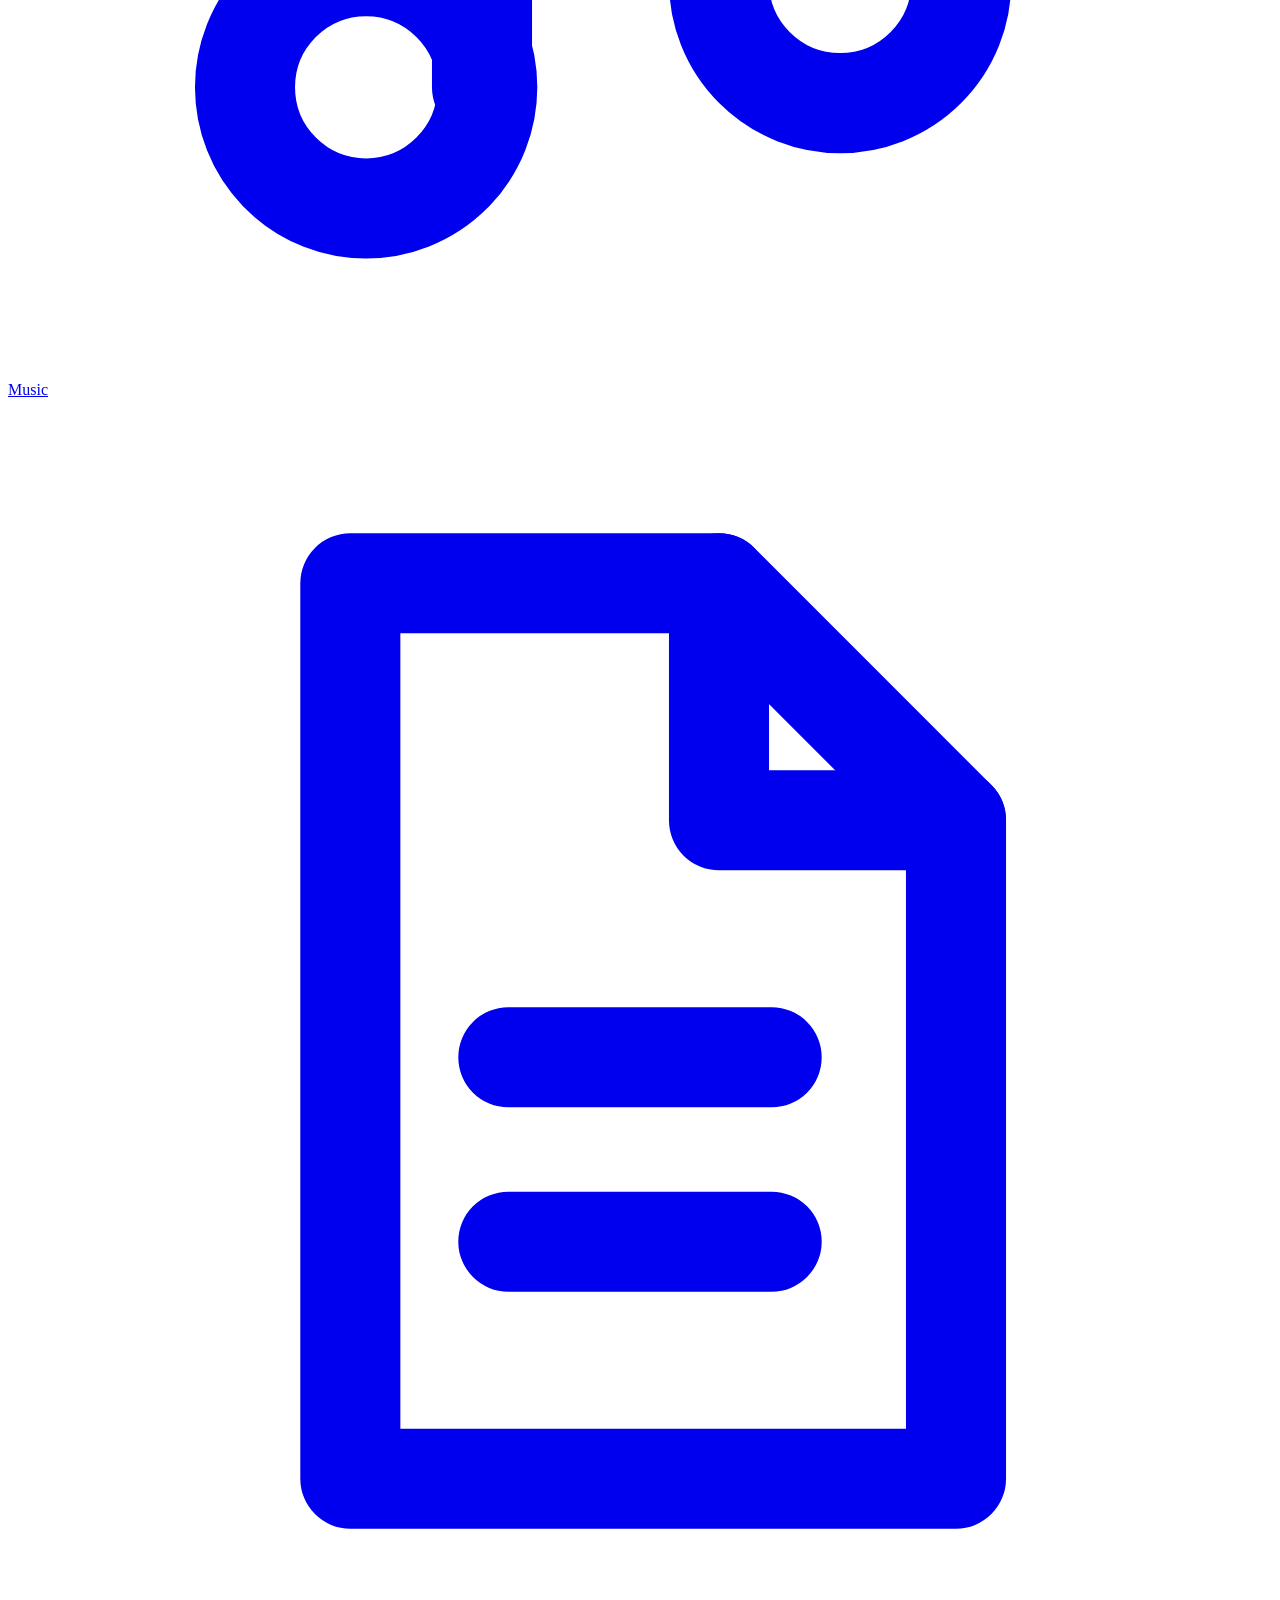
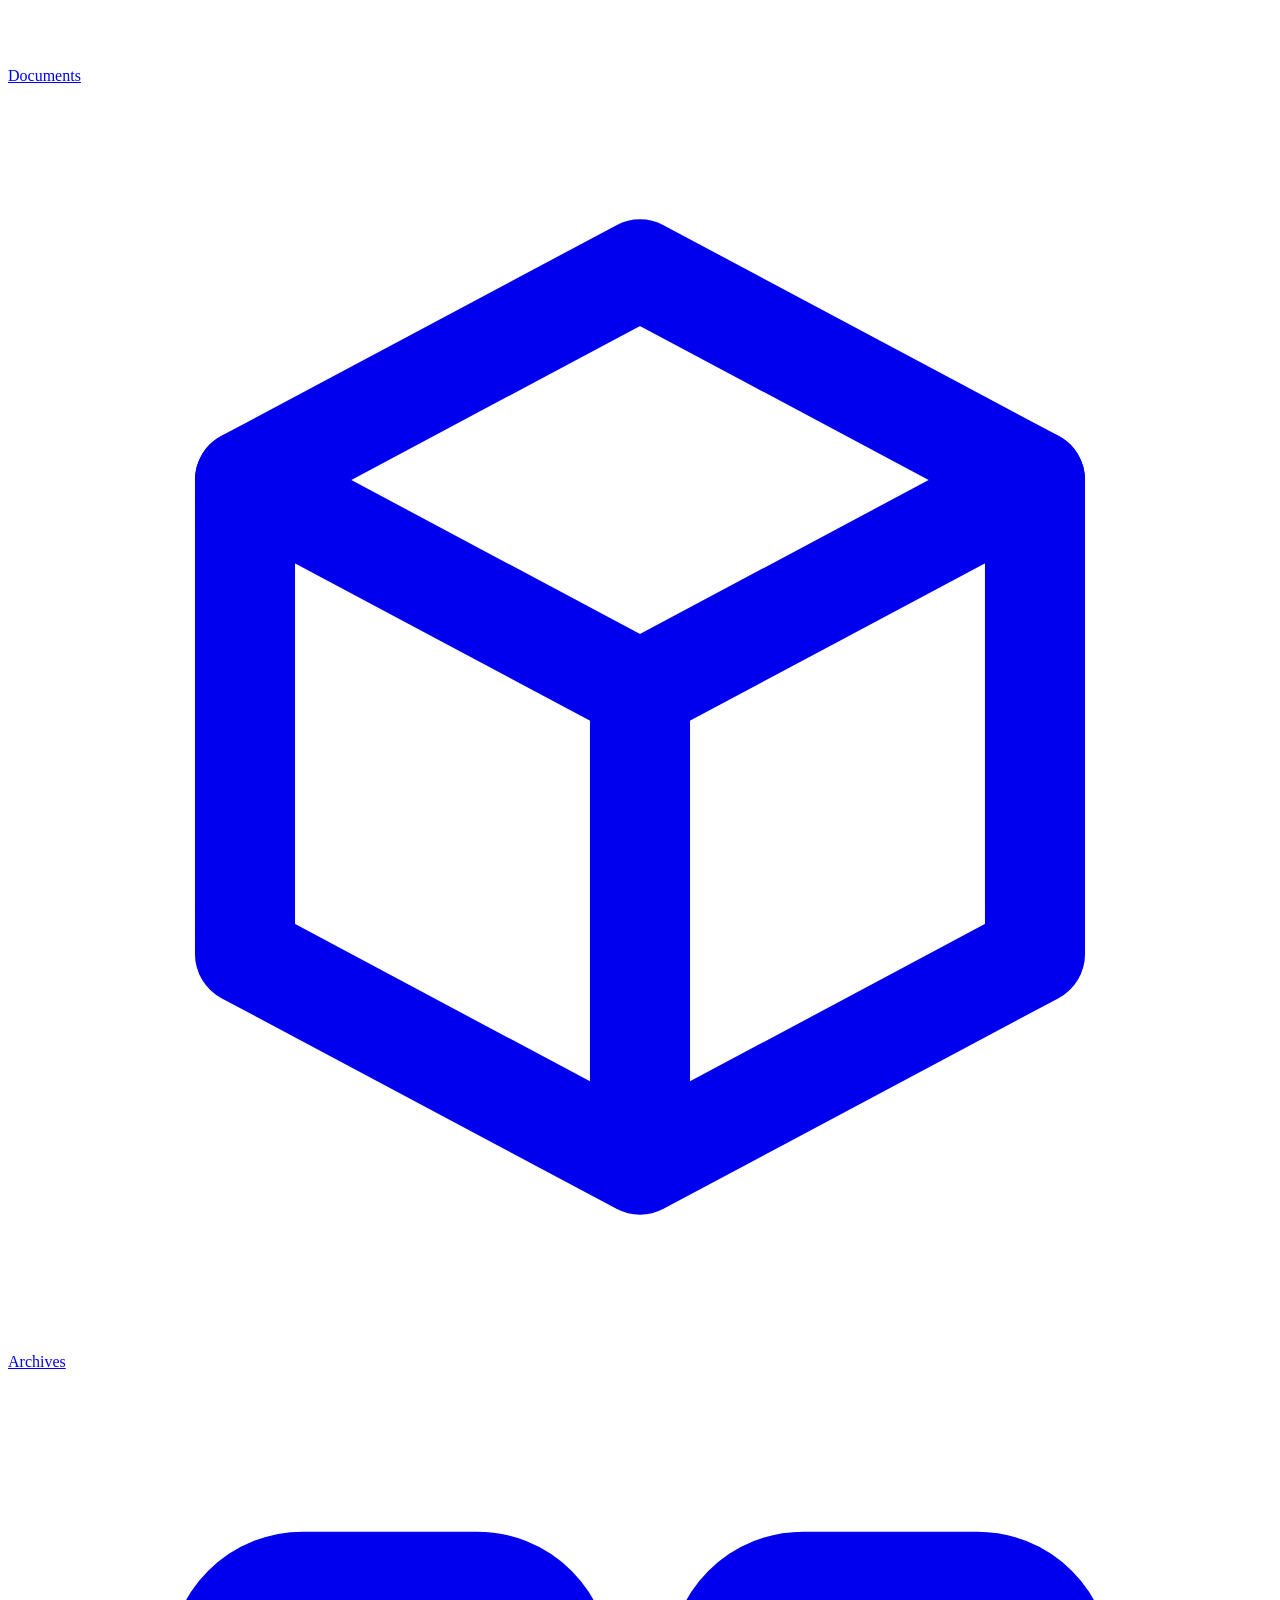
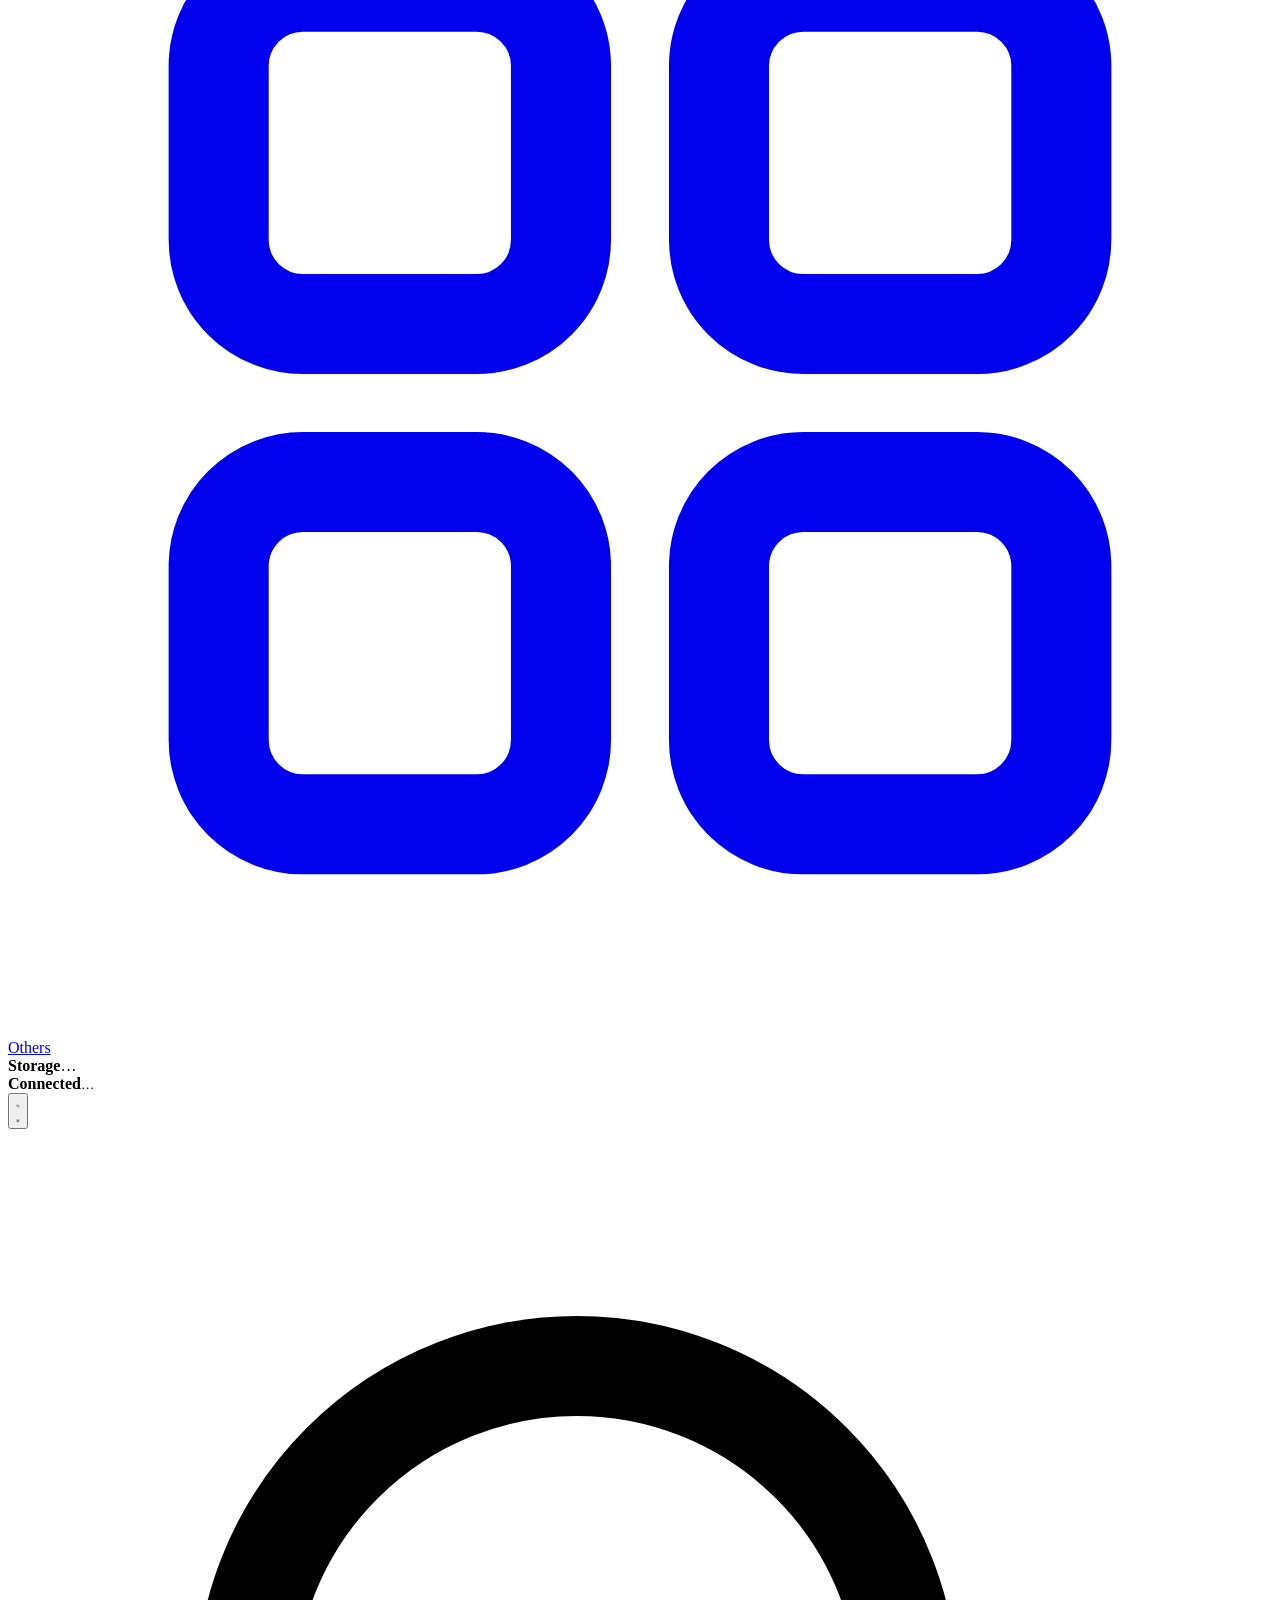
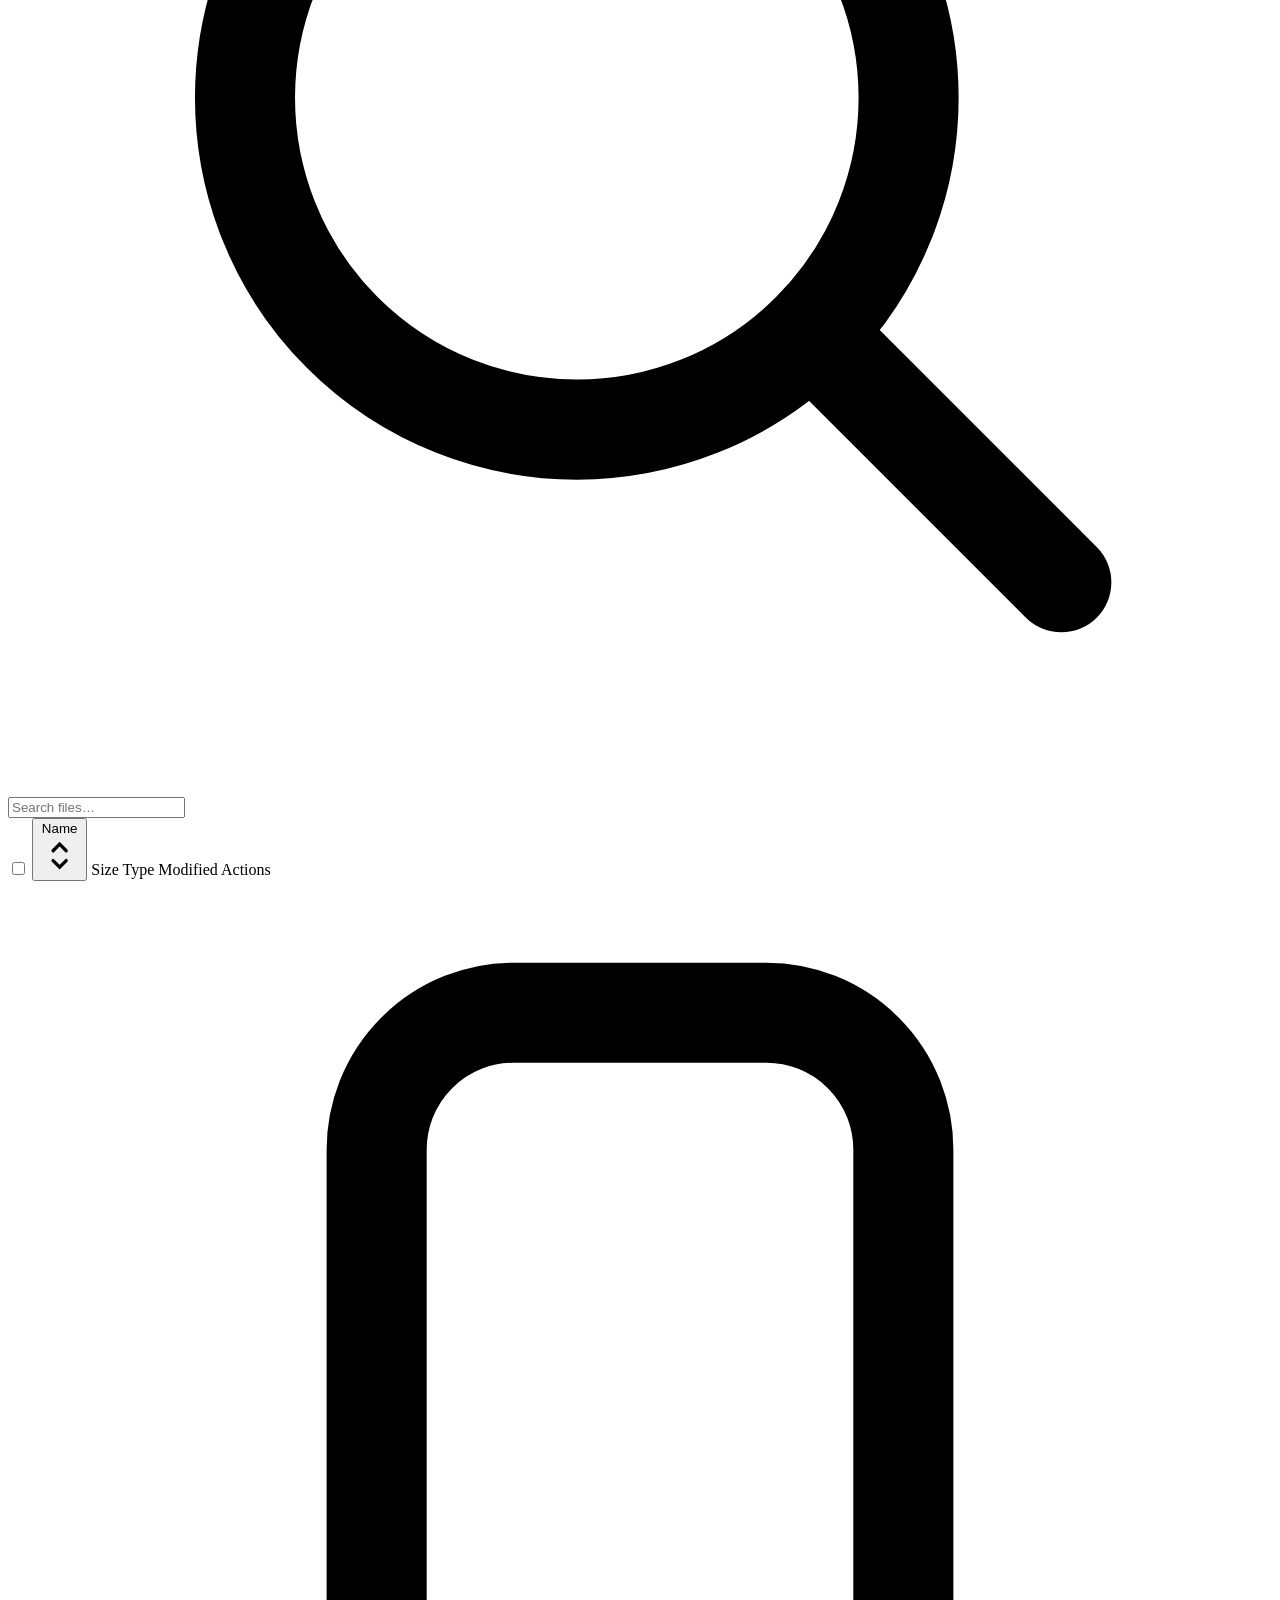
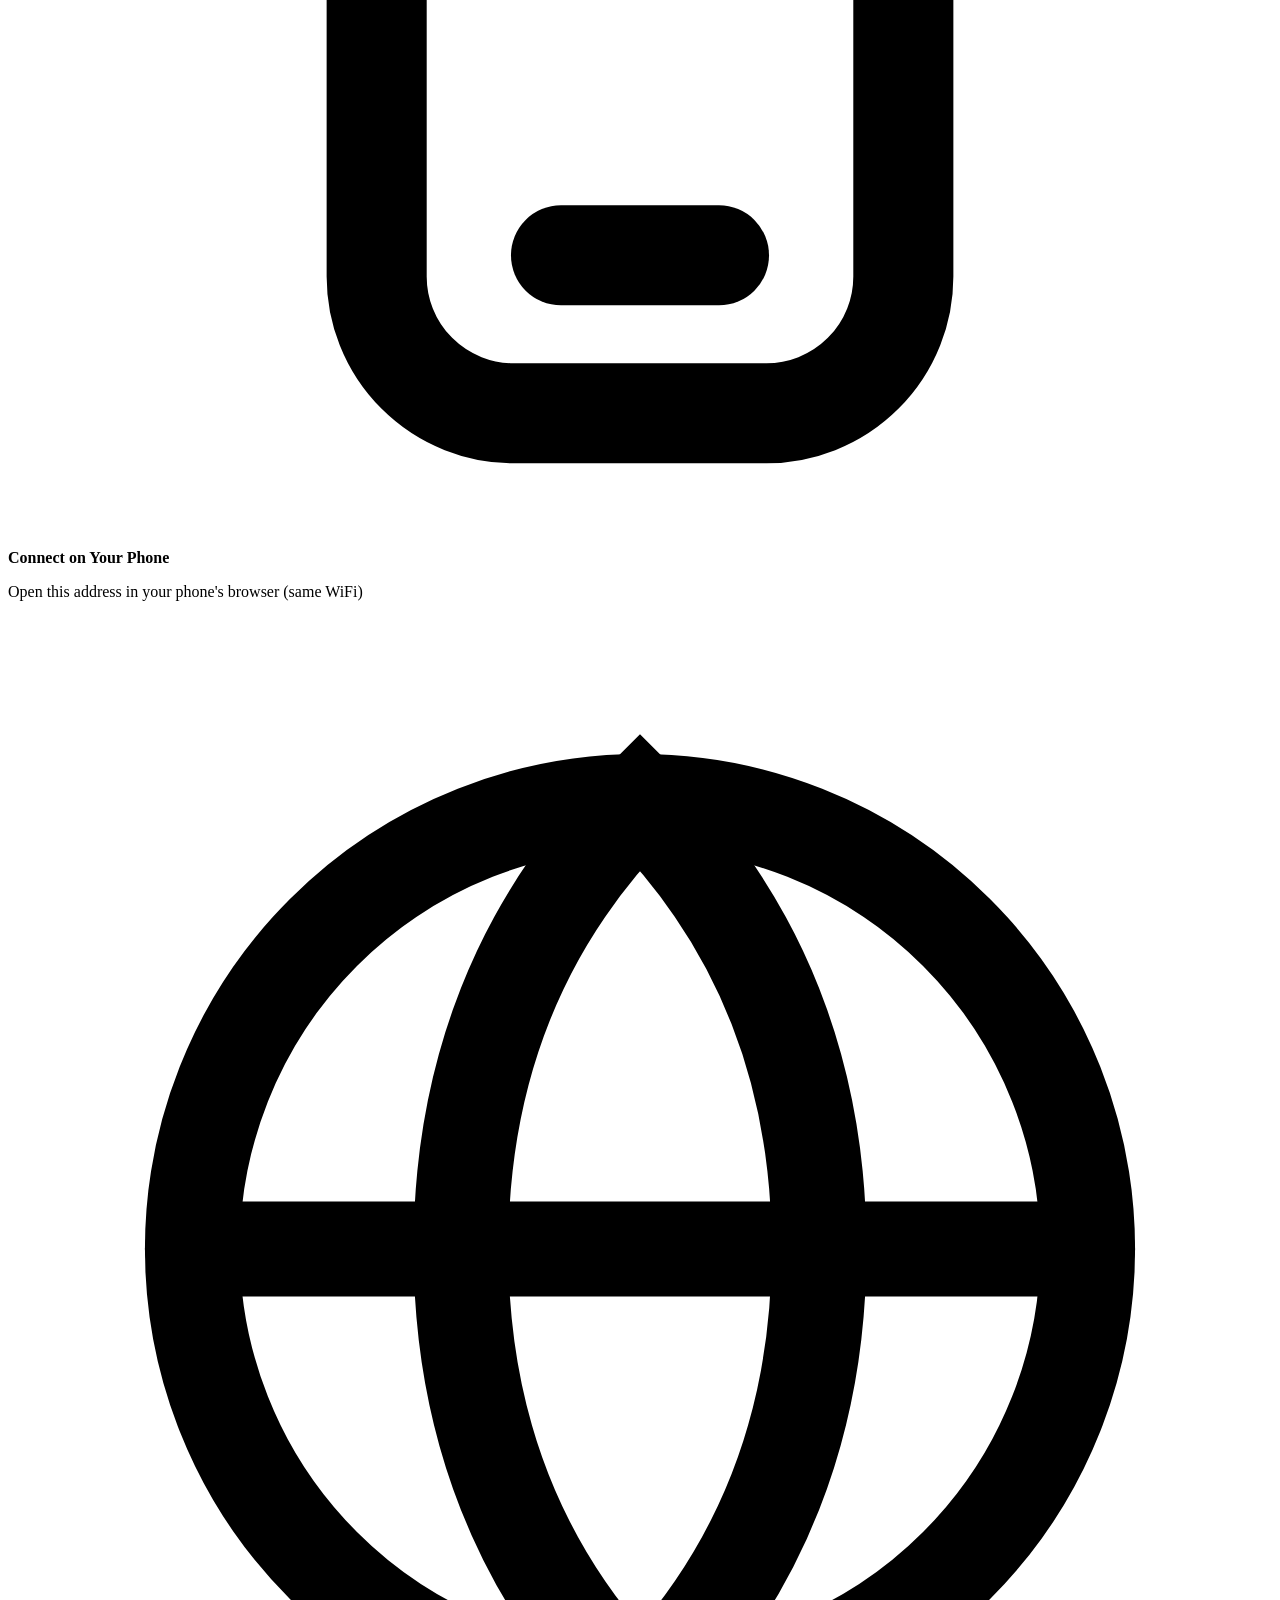
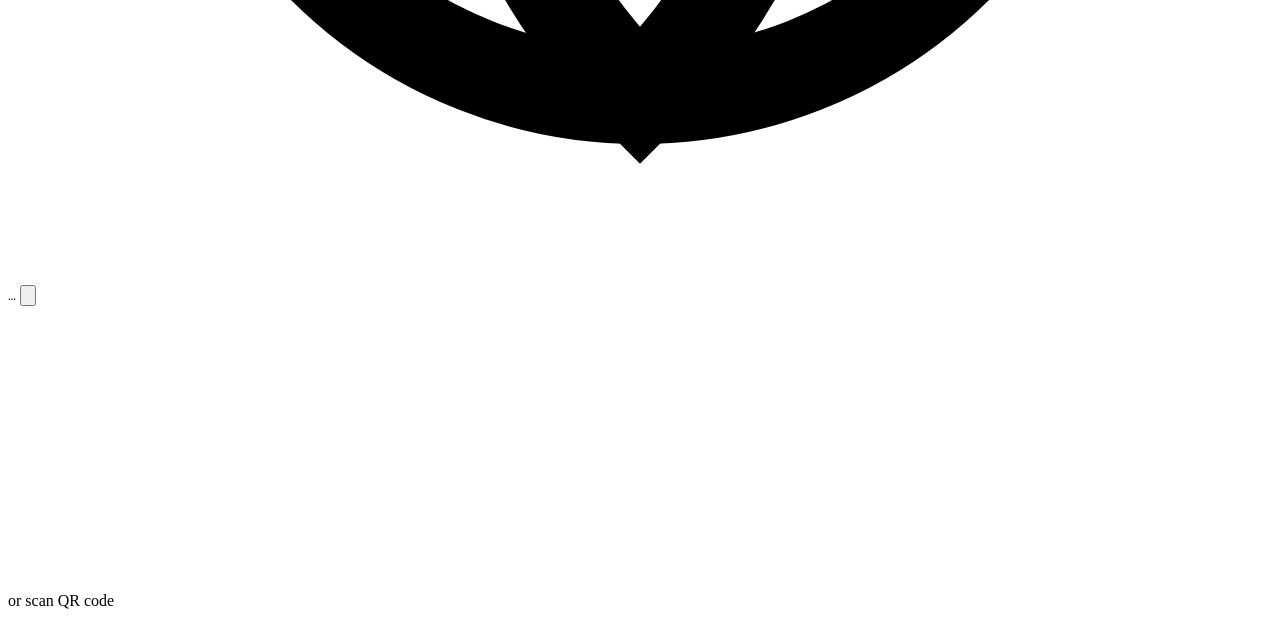
==== commit 57969d25: "Reset version to 0.1.0, keep signing secrets out of the repo, and show the server name in the web UI" ====
--- a/app/src/main/assets/web/index.html
+++ b/app/src/main/assets/web/index.html
@@ -4,7 +4,7 @@
 <meta charset="utf-8">
 <meta name="viewport" content="width=device-width, initial-scale=1, viewport-fit=cover">
 <meta name="theme-color" content="#3B6BFF">
-<link rel="icon" type="image/png" href="/icon.png">
+<link rel="icon" type="image/webp" href="/icon.webp">
 <title>ShareBox</title>
 <link rel="stylesheet" href="/style.css">
 </head>
@@ -14,7 +14,7 @@
   <!-- ============ SIDEBAR ============ -->
   <aside class="sidebar">
     <div class="brand">
-      <span class="logo"><img src="/icon.png" alt="ShareBox"></span>
+      <span class="logo"><img src="/icon.webp" alt="ShareBox"></span>
       <div class="brand-txt">
         <h1>ShareBox</h1>
         <p>Share files over WiFi, instantly</p>
@@ -85,7 +85,7 @@
     <header class="topbar">
       <div class="status">
         <span class="dot"></span>
-        <div><b>WiFi Connected</b><small id="hostText">&hellip;</small></div>
+        <div><b>Connected<span class="srvname" id="srvName" hidden></span></b><small id="hostText">&hellip;</small></div>
       </div>
       <button class="icon-btn" id="btnTheme" title="Toggle dark mode">
         <svg class="moon" viewBox="0 0 24 24" fill="none" stroke="currentColor" stroke-width="1.9" stroke-linecap="round" stroke-linejoin="round"><path d="M20.5 13.2A8.5 8.5 0 1110.8 3.5a7 7 0 009.7 9.7z"/></svg>
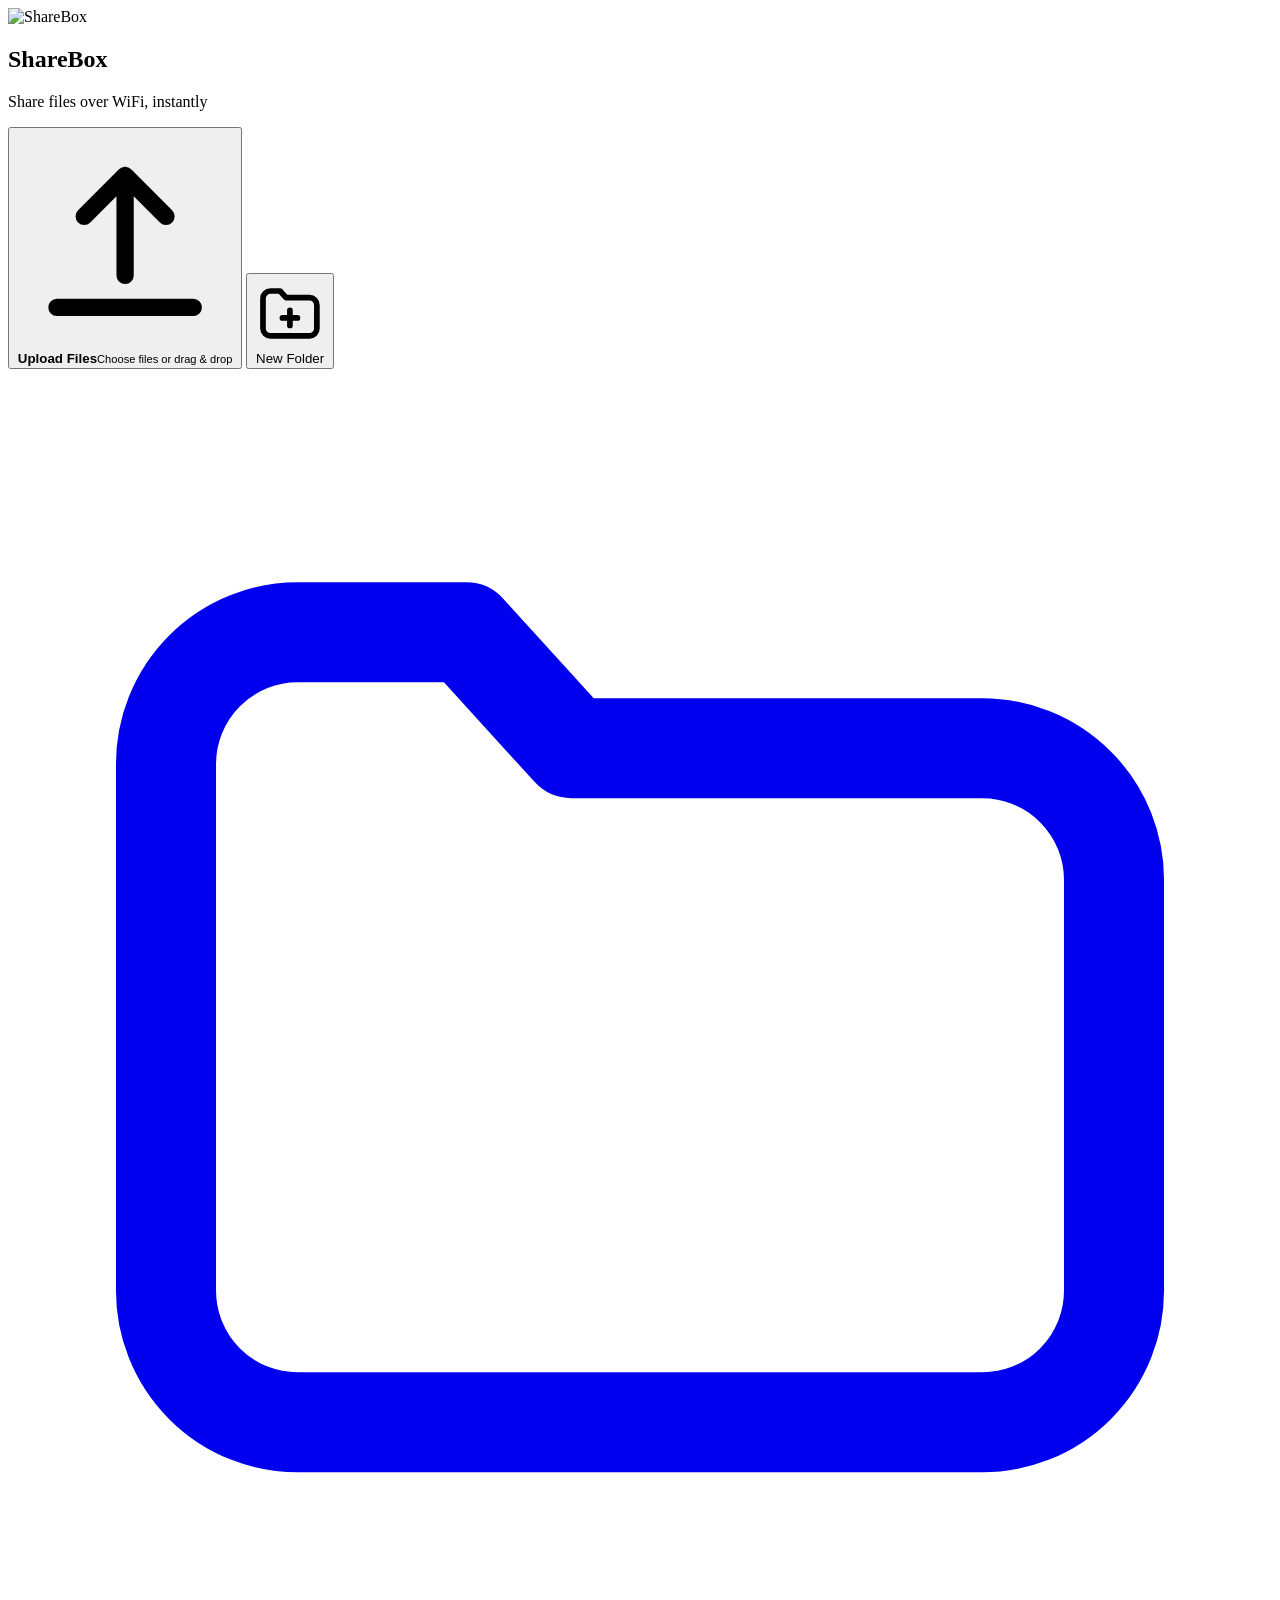
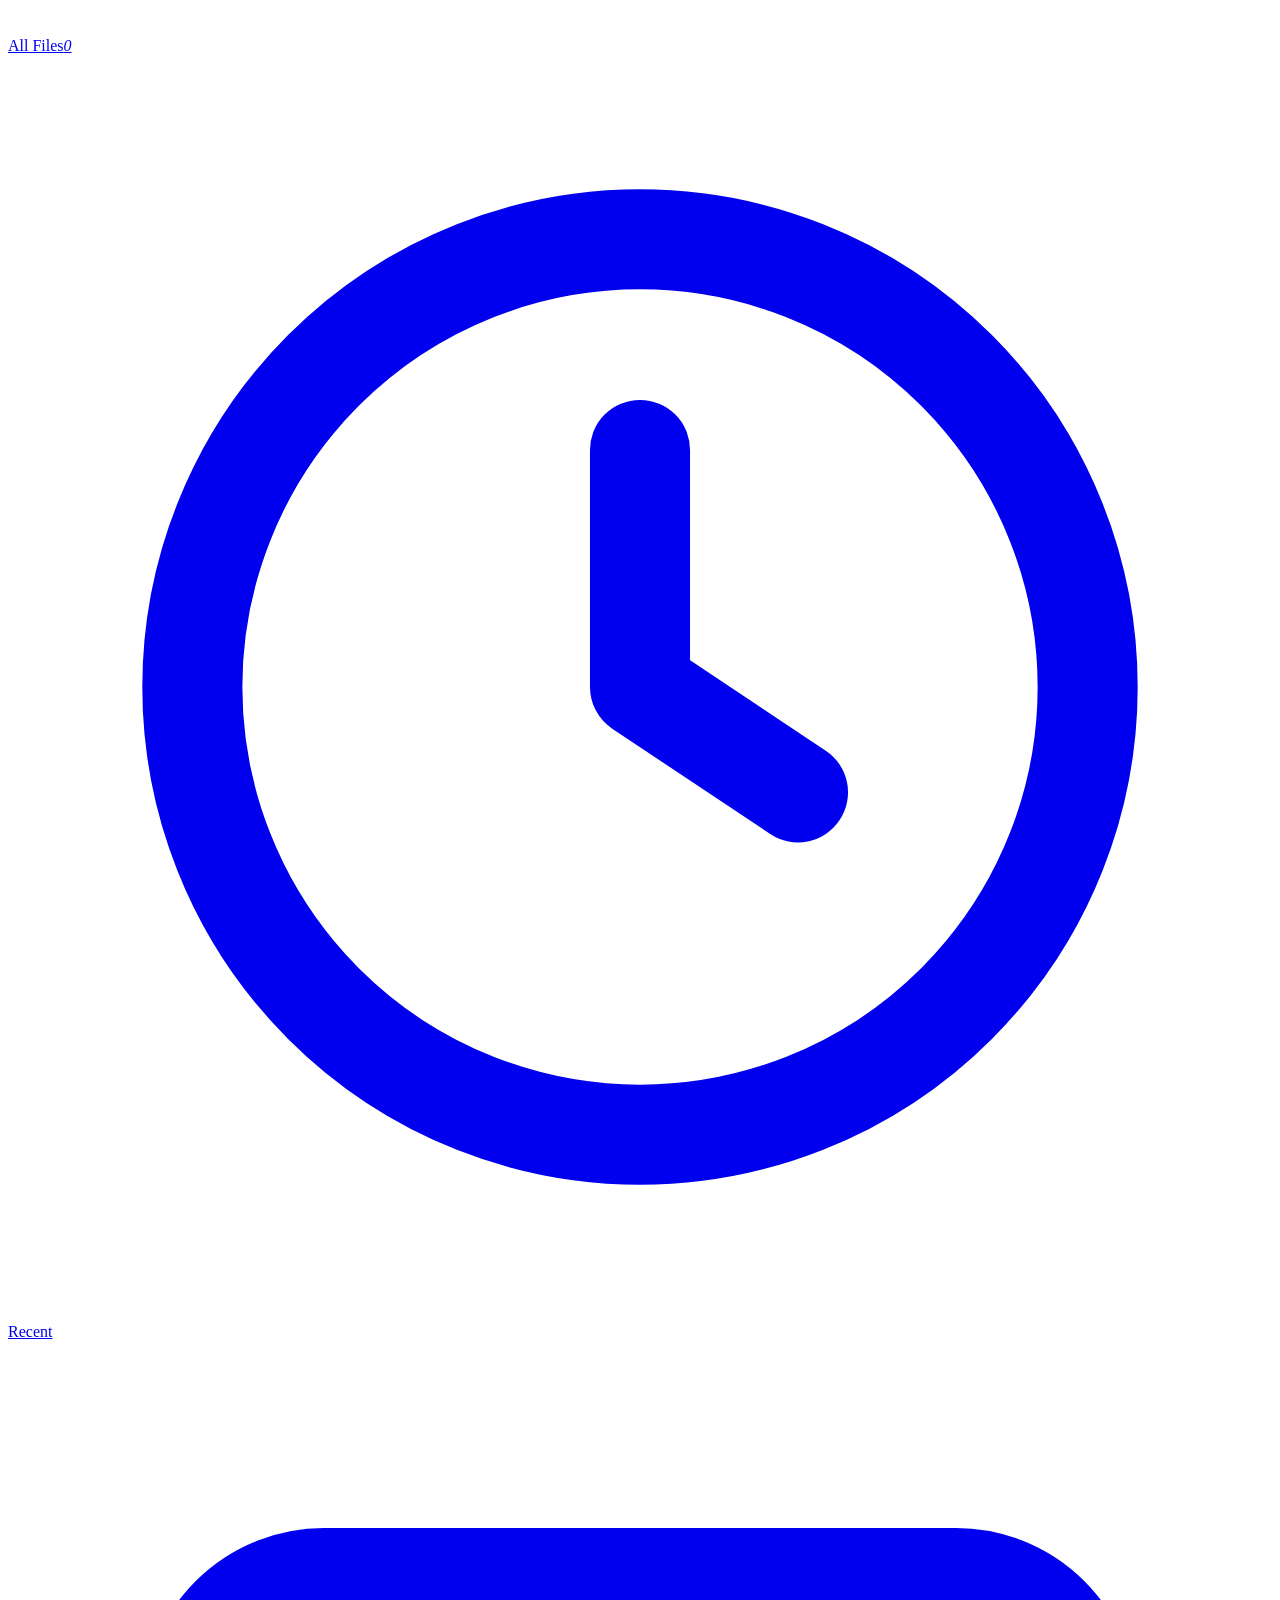
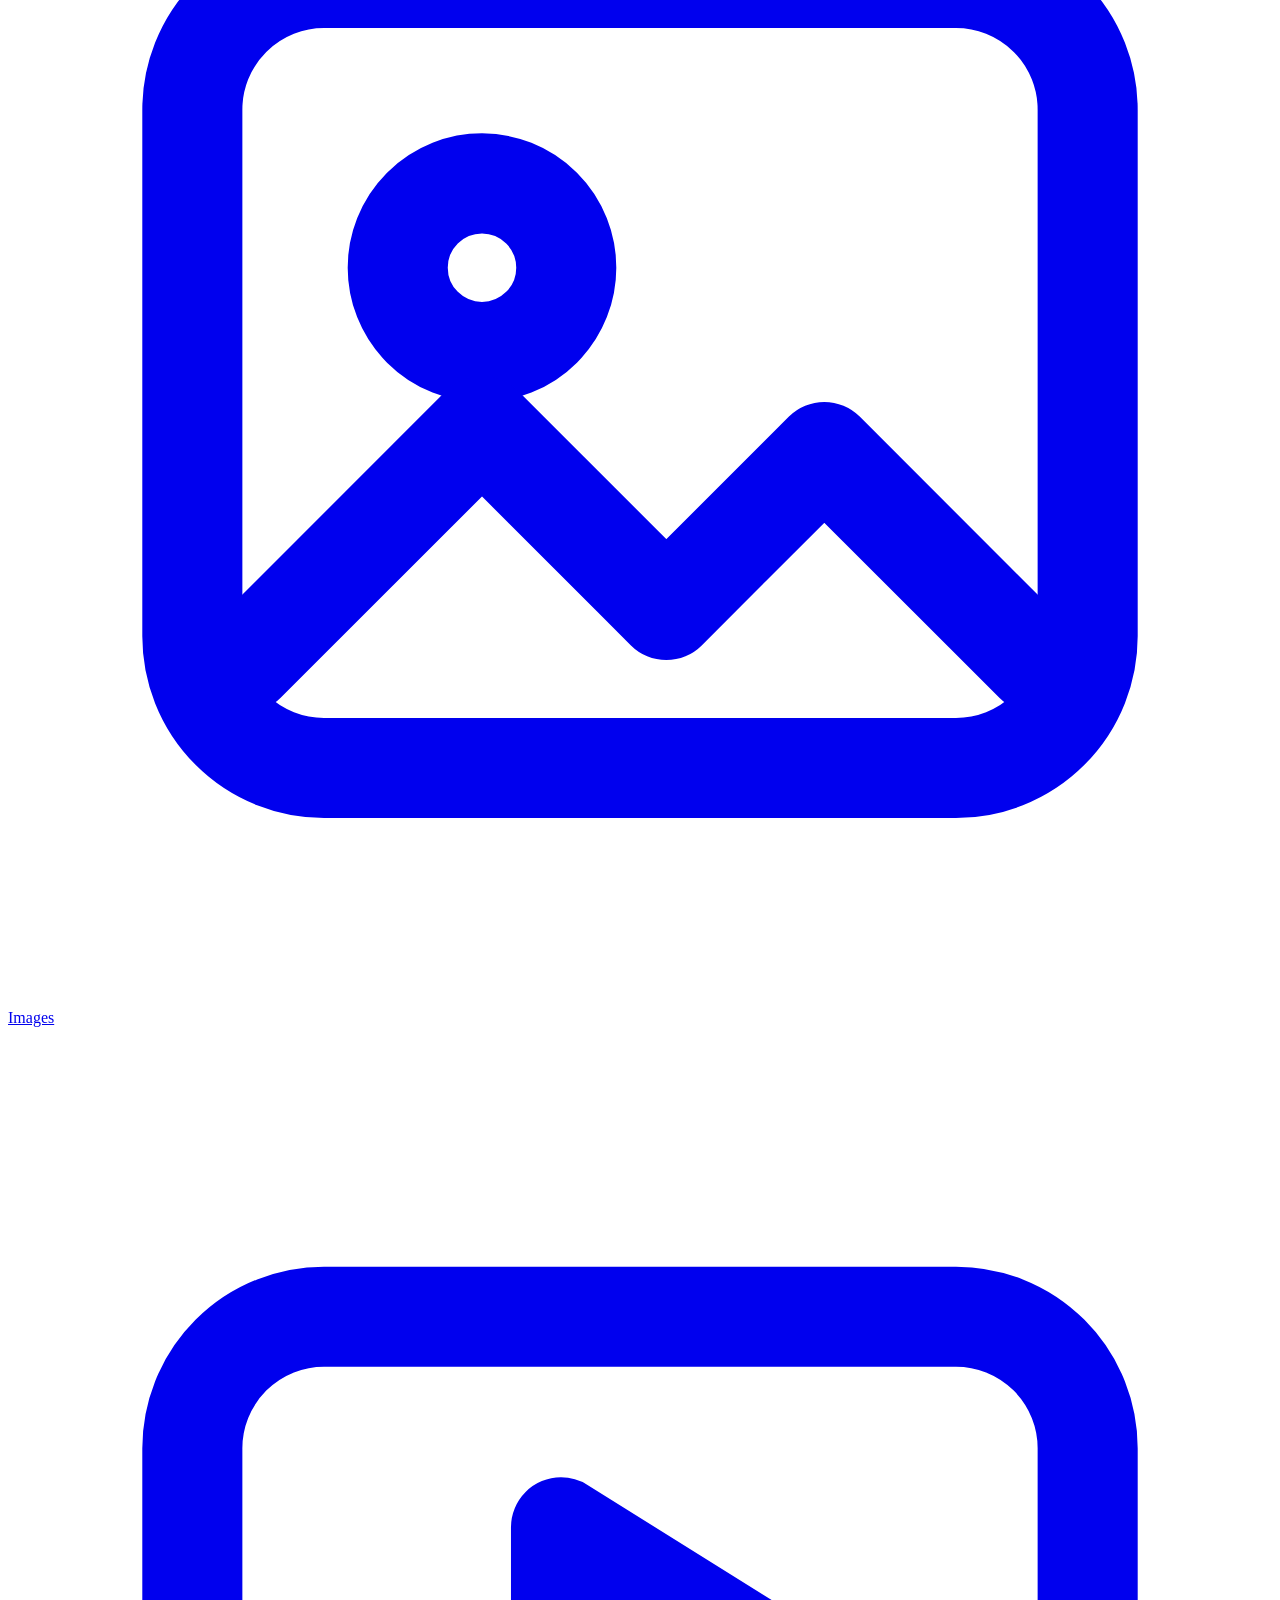
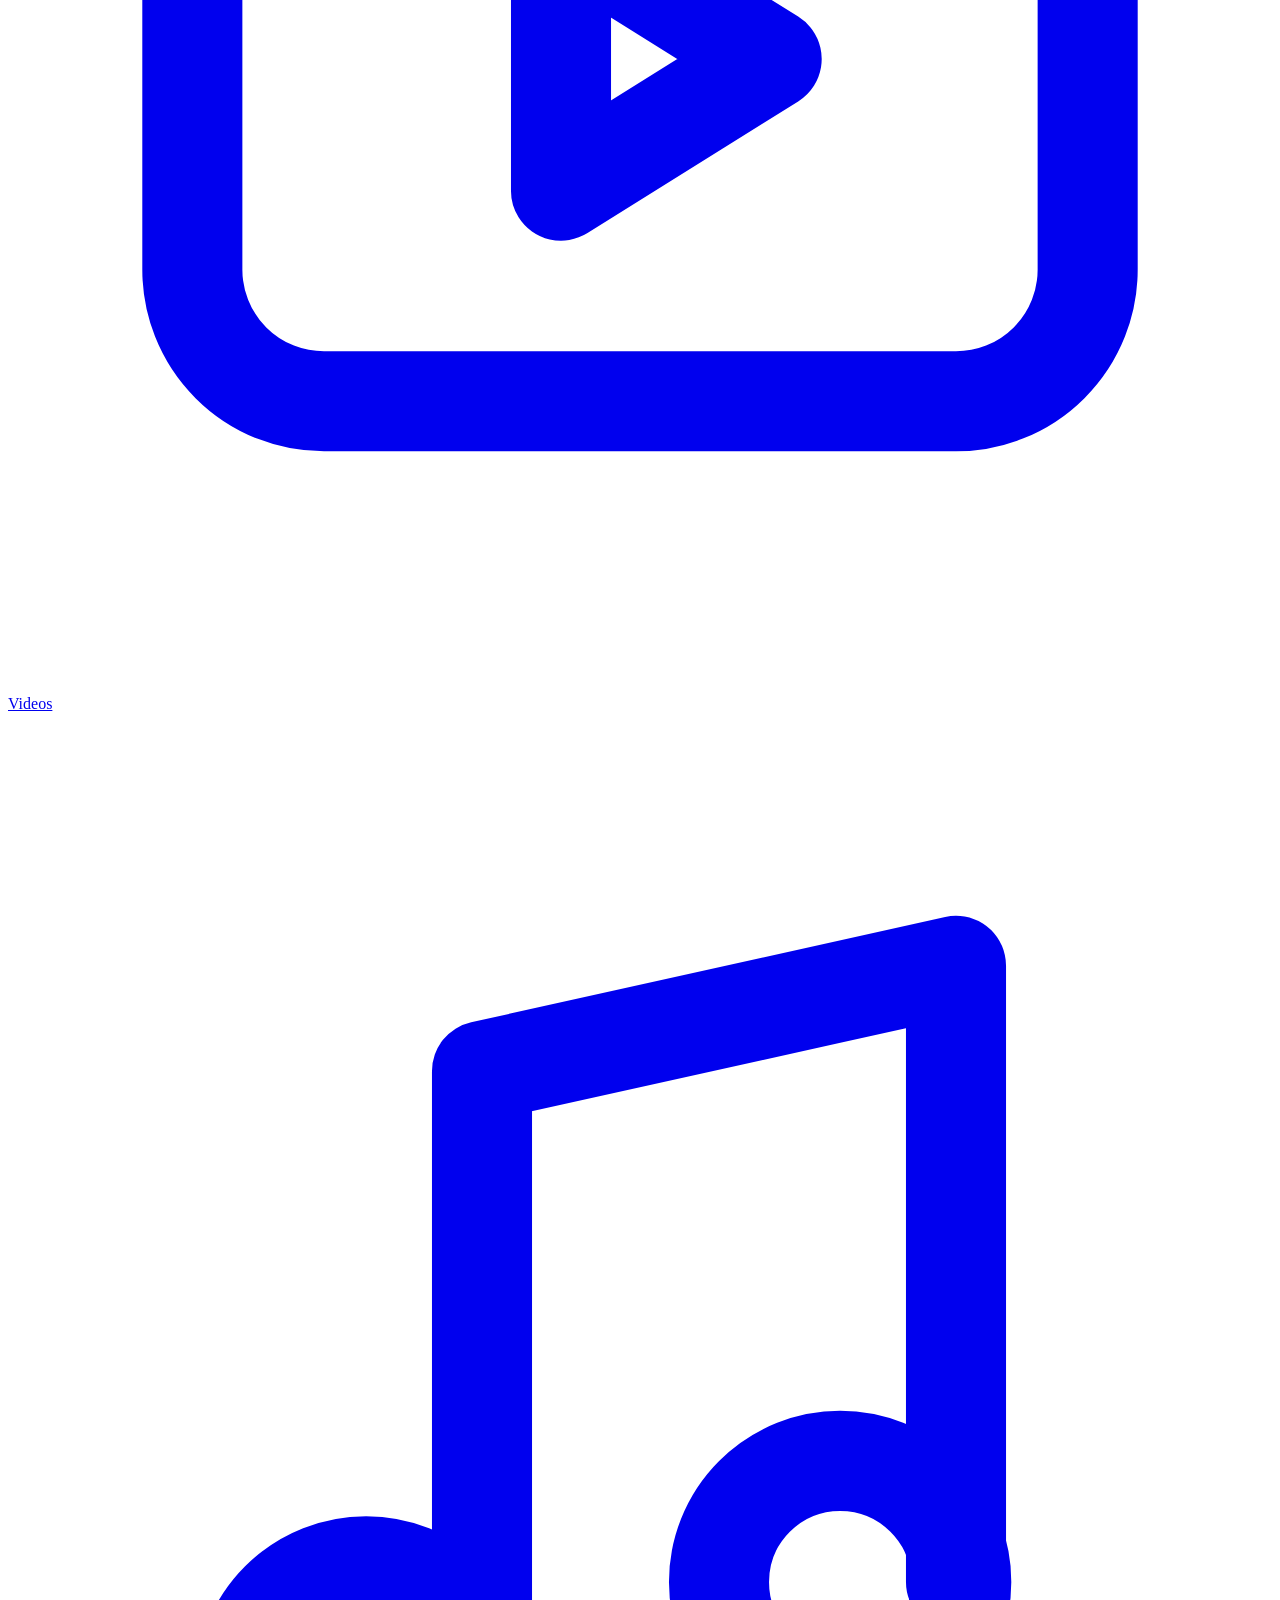
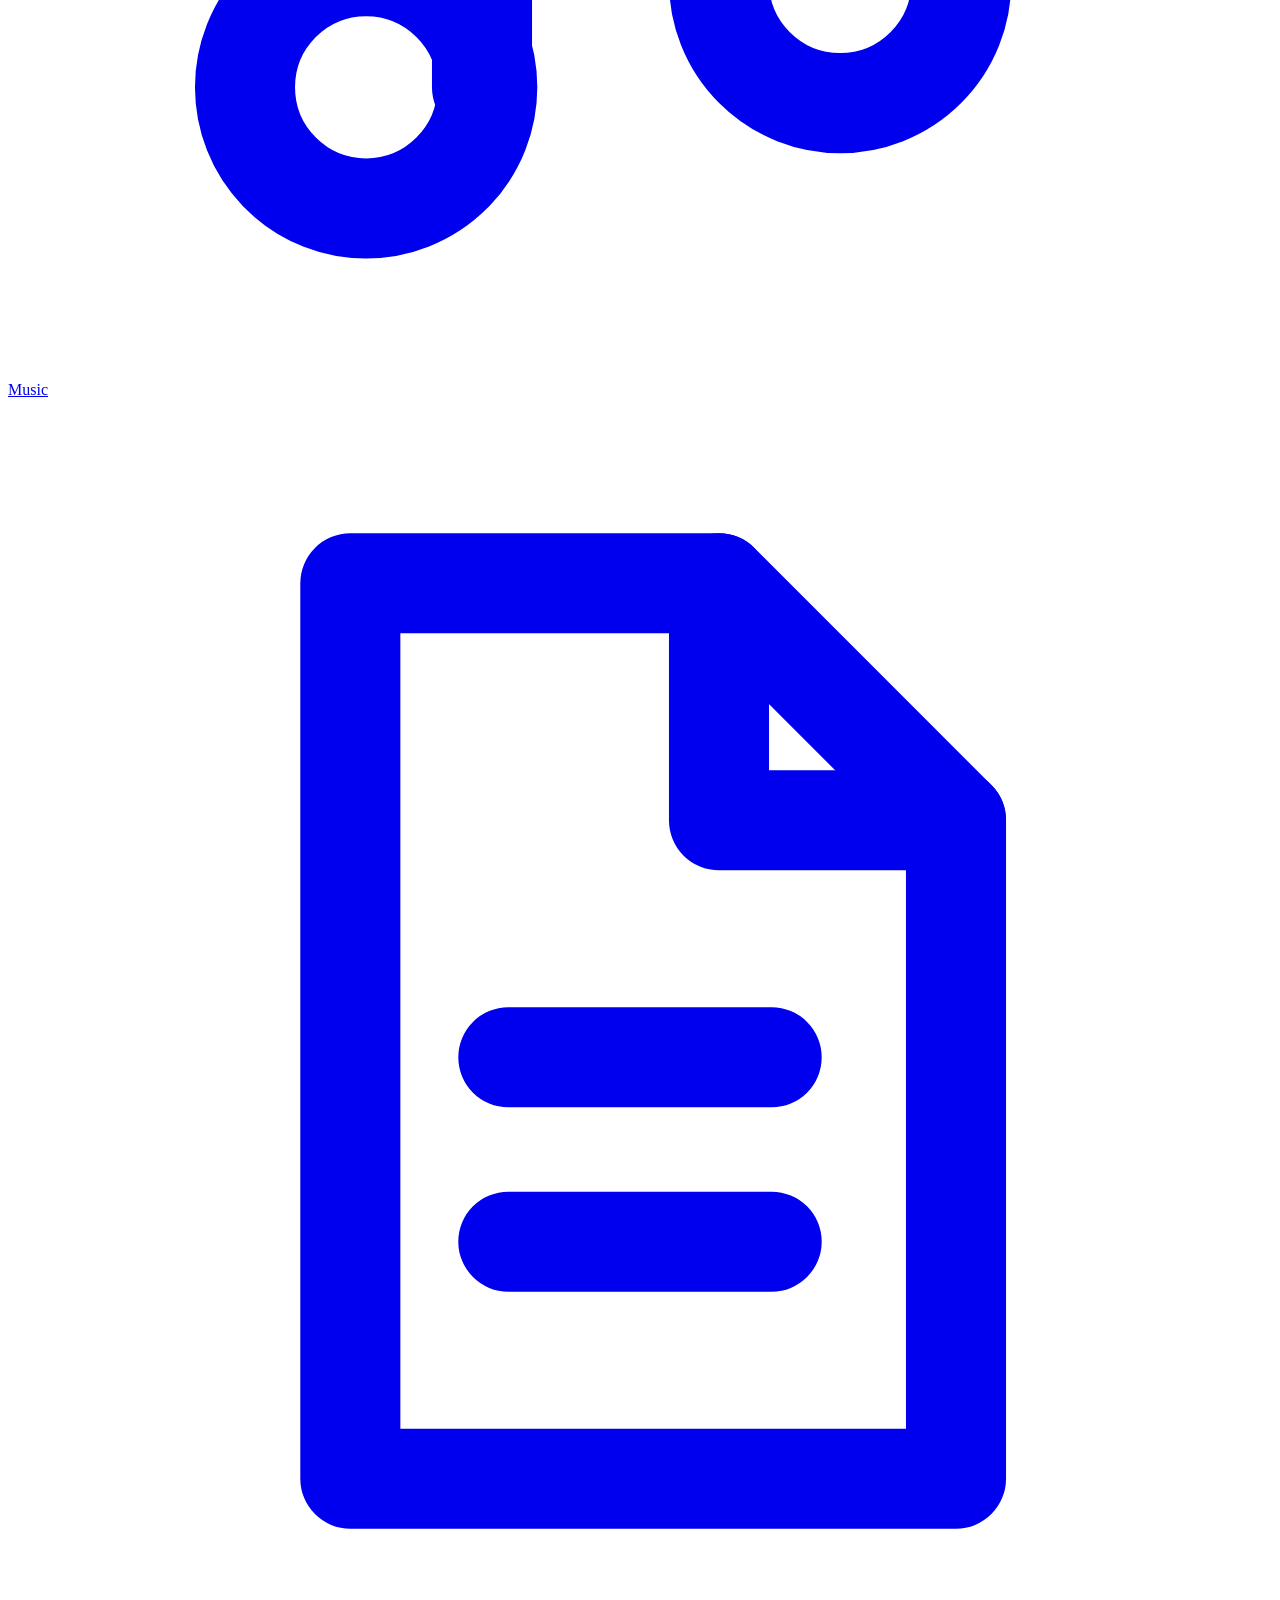
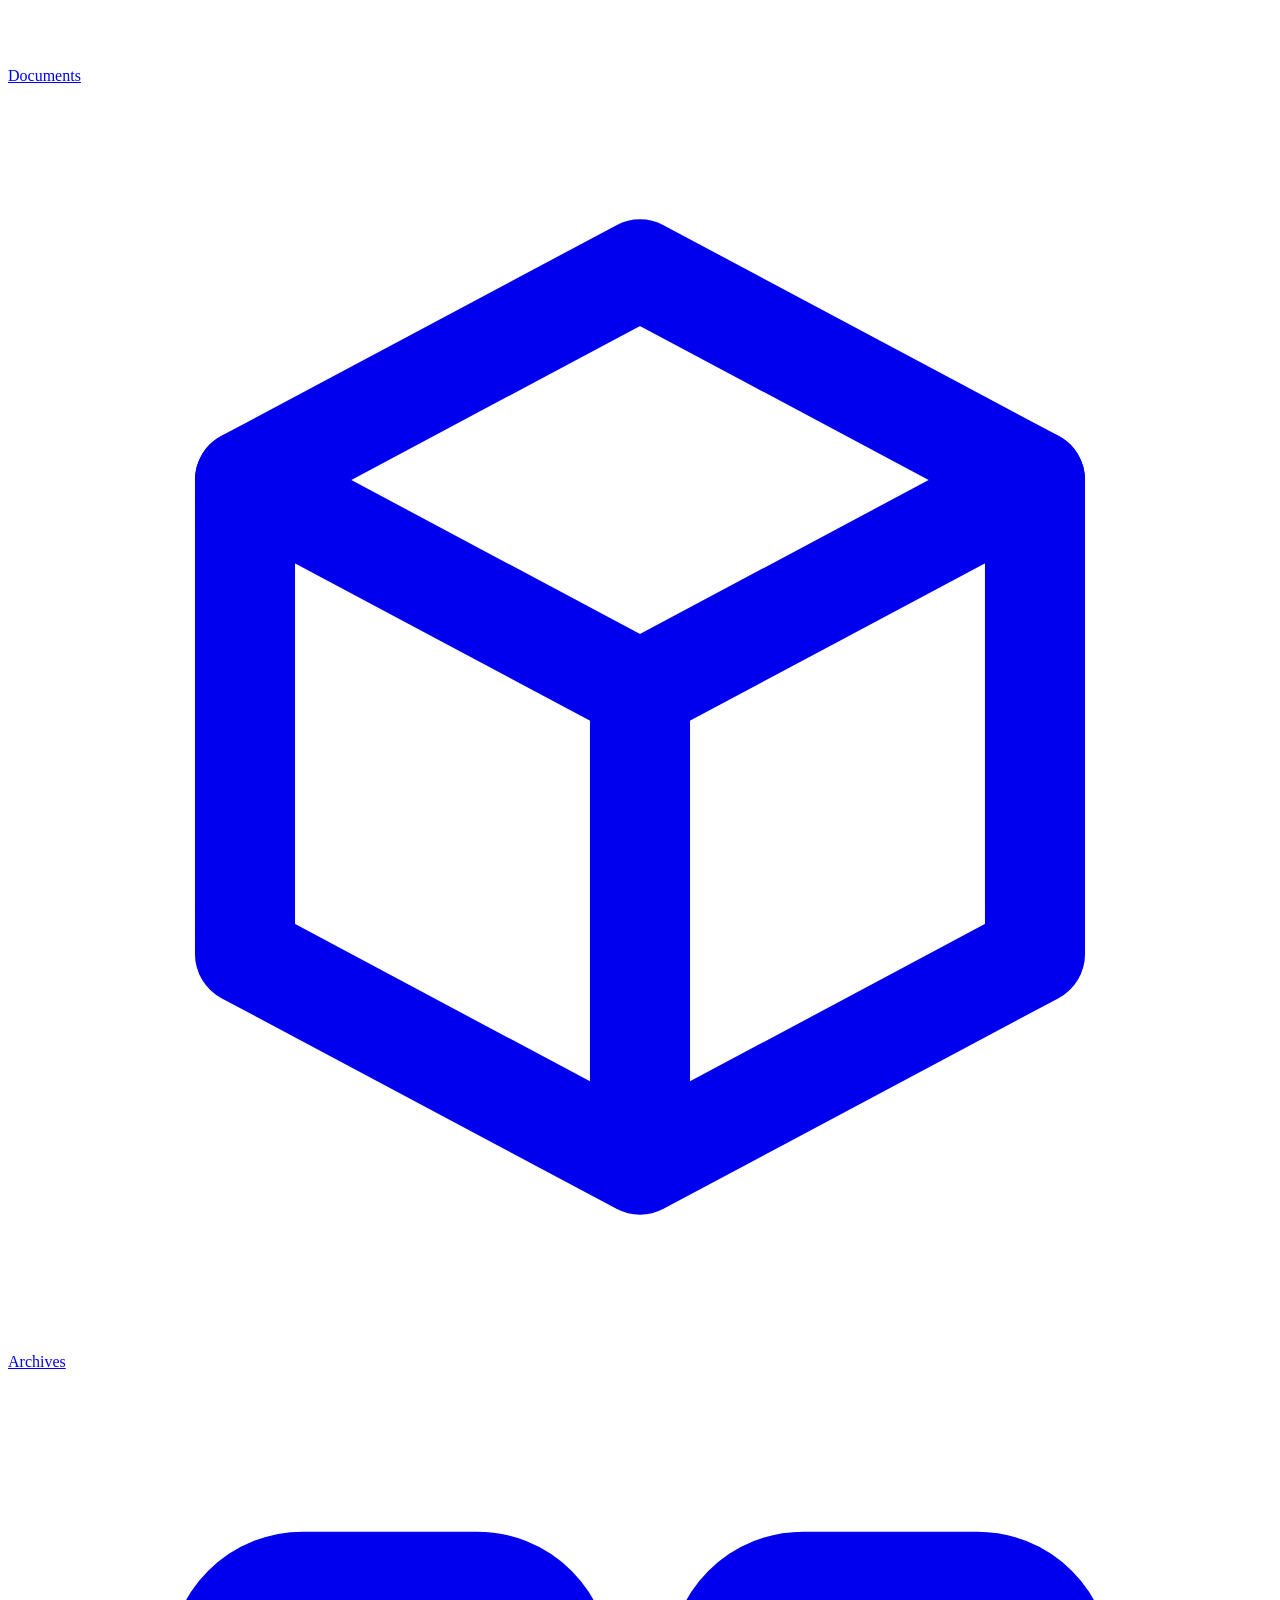
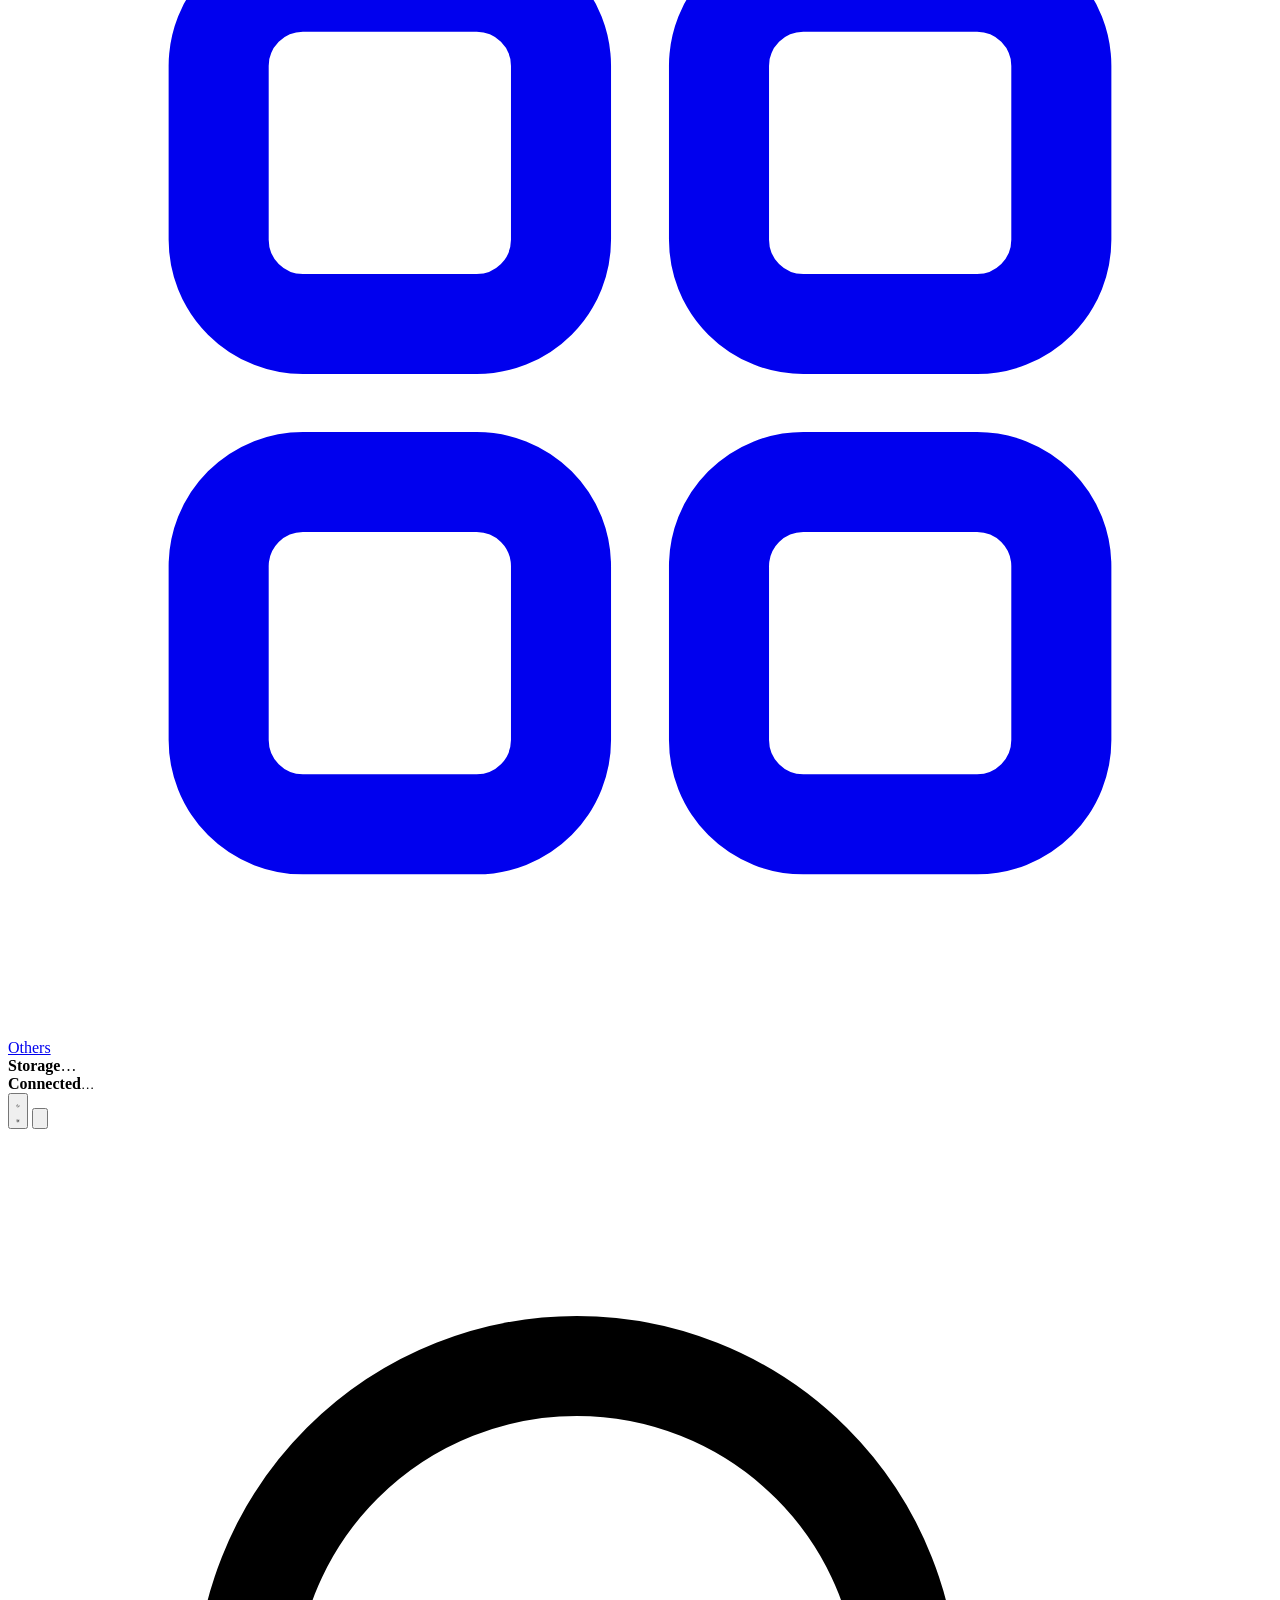
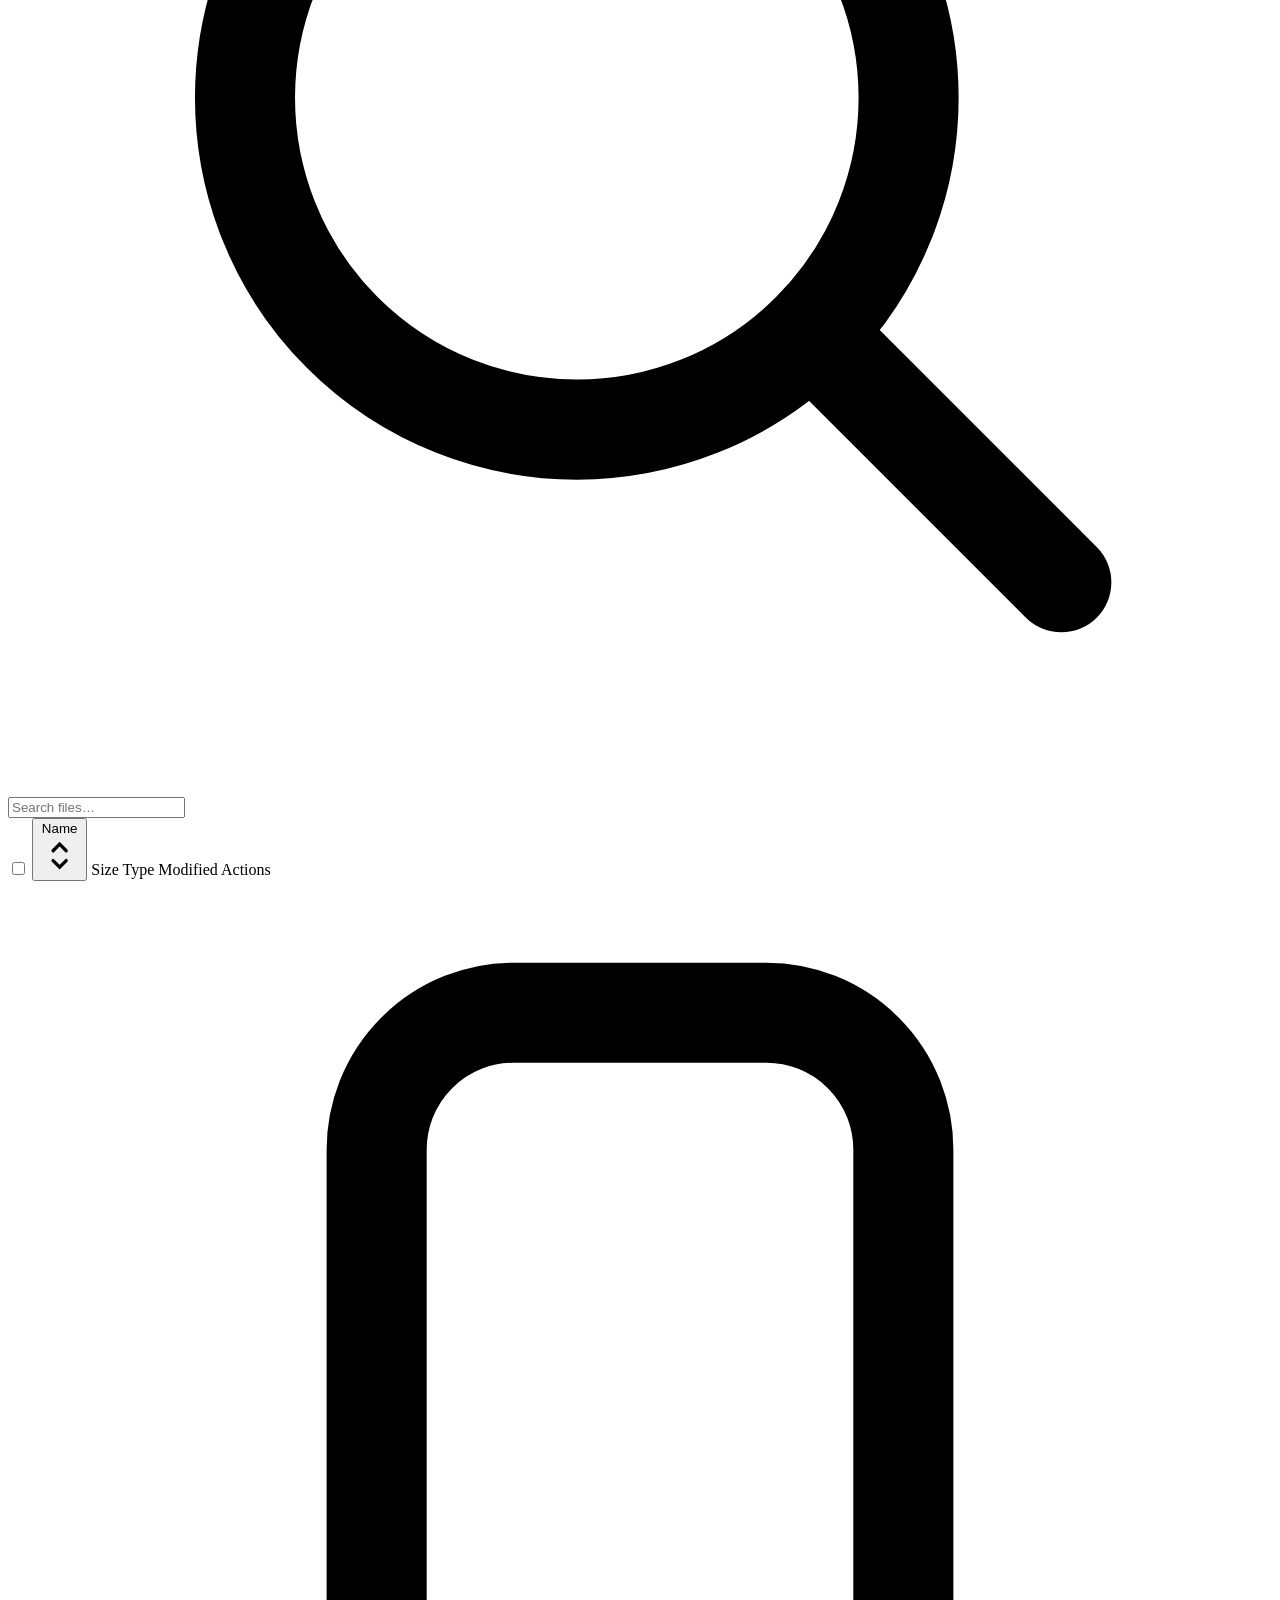
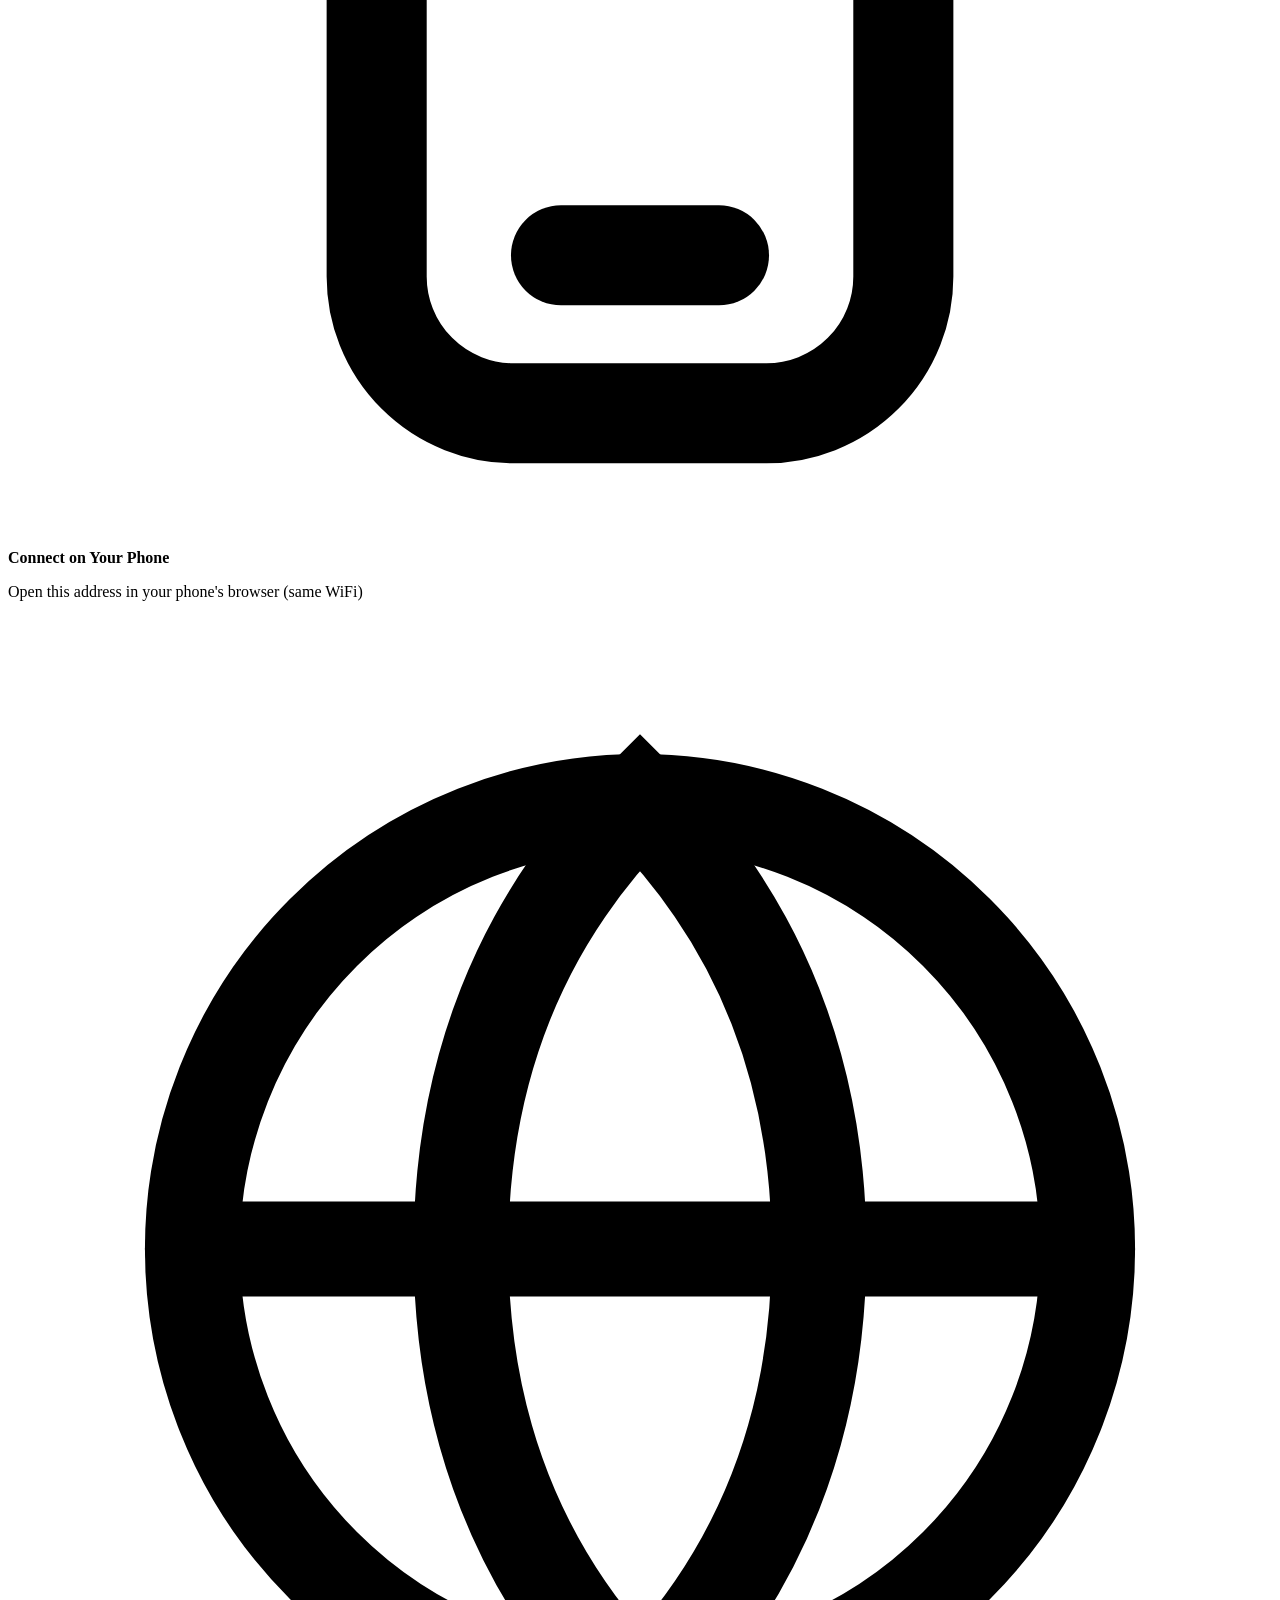
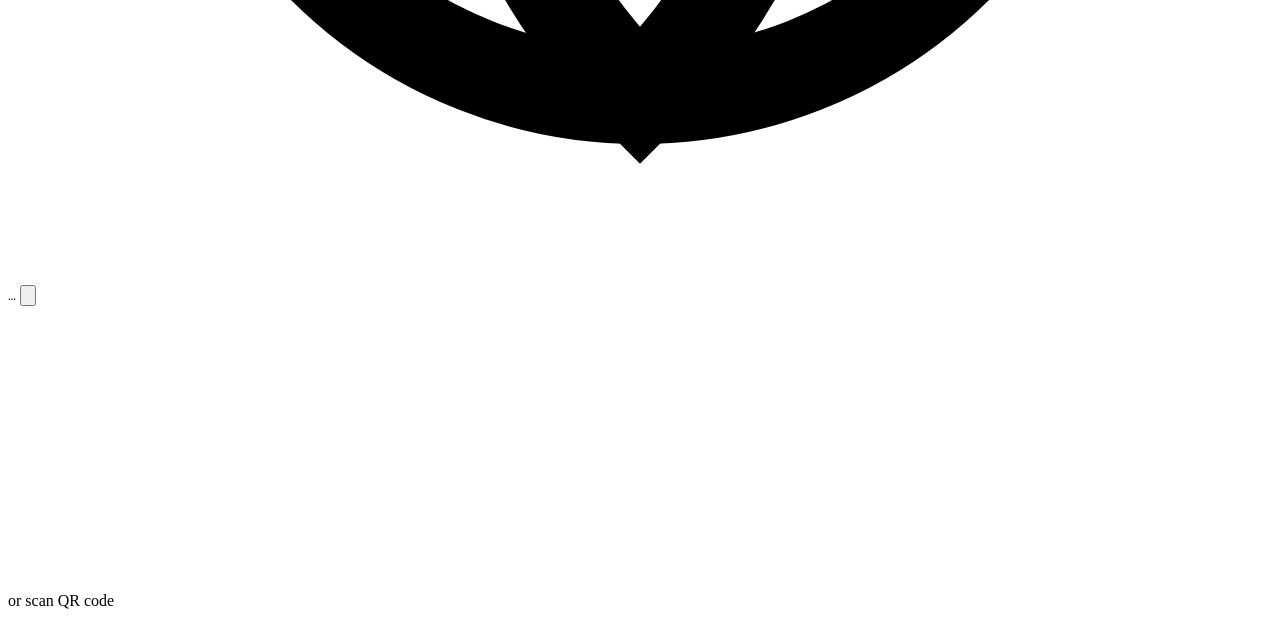
==== commit 382c635f: "Use id.ahmadarif.sharebox as the application id and protect the web server with a password The web U" ====
--- a/app/src/main/assets/web/index.html
+++ b/app/src/main/assets/web/index.html
@@ -90,6 +90,9 @@
       <button class="icon-btn" id="btnTheme" title="Toggle dark mode">
         <svg class="moon" viewBox="0 0 24 24" fill="none" stroke="currentColor" stroke-width="1.9" stroke-linecap="round" stroke-linejoin="round"><path d="M20.5 13.2A8.5 8.5 0 1110.8 3.5a7 7 0 009.7 9.7z"/></svg>
         <svg class="sun" viewBox="0 0 24 24" fill="none" stroke="currentColor" stroke-width="1.9" stroke-linecap="round" stroke-linejoin="round"><circle cx="12" cy="12" r="4.2"/><path d="M12 2.8v2.4M12 18.8v2.4M2.8 12h2.4M18.8 12h2.4M5.5 5.5l1.7 1.7M16.8 16.8l1.7 1.7M18.5 5.5l-1.7 1.7M7.2 16.8l-1.7 1.7"/></svg>
+      </button>
+      <button class="icon-btn" id="btnLogout" title="Sign out">
+        <svg viewBox="0 0 24 24" fill="none" stroke="currentColor" stroke-width="1.9" stroke-linecap="round" stroke-linejoin="round"><path d="M14.5 4.5h3a2 2 0 012 2v11a2 2 0 01-2 2h-3"/><path d="M10 16.5L5.5 12 10 7.5M5.5 12H15"/></svg>
       </button>
     </header>
 
